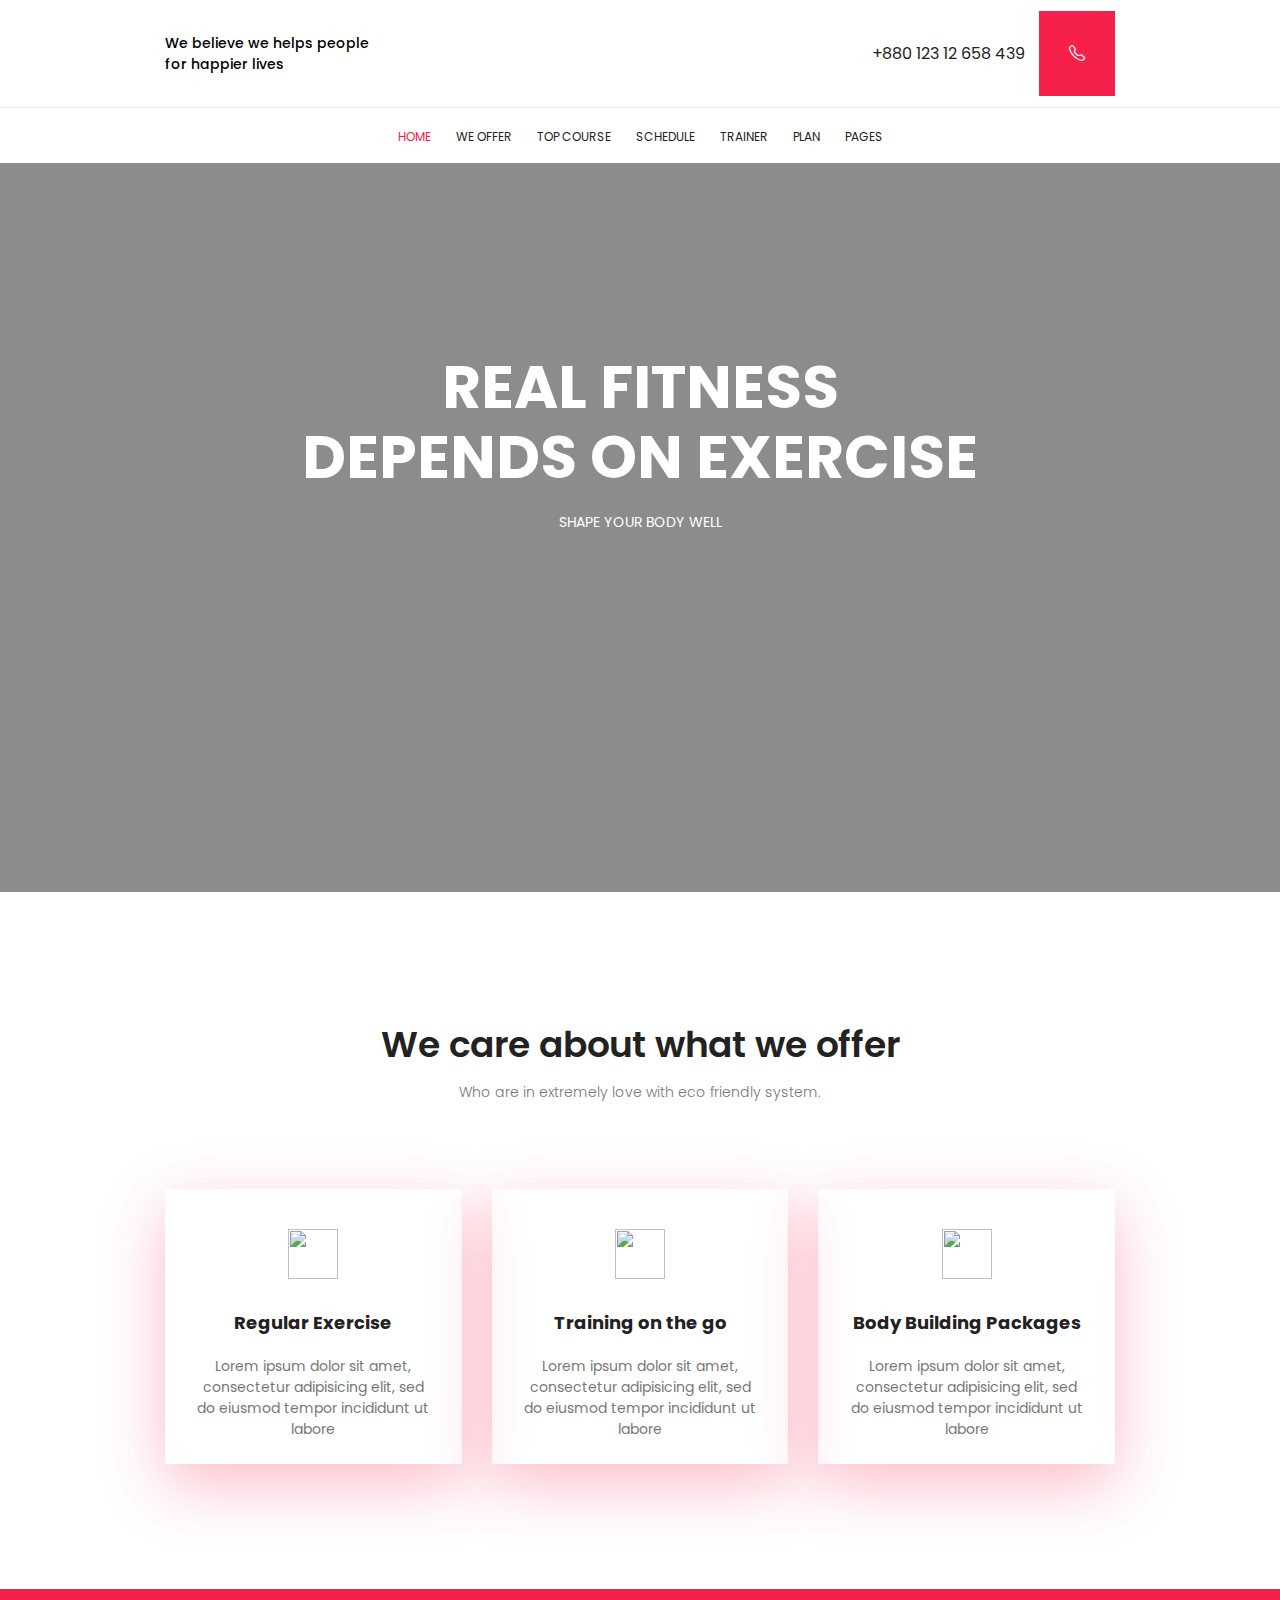
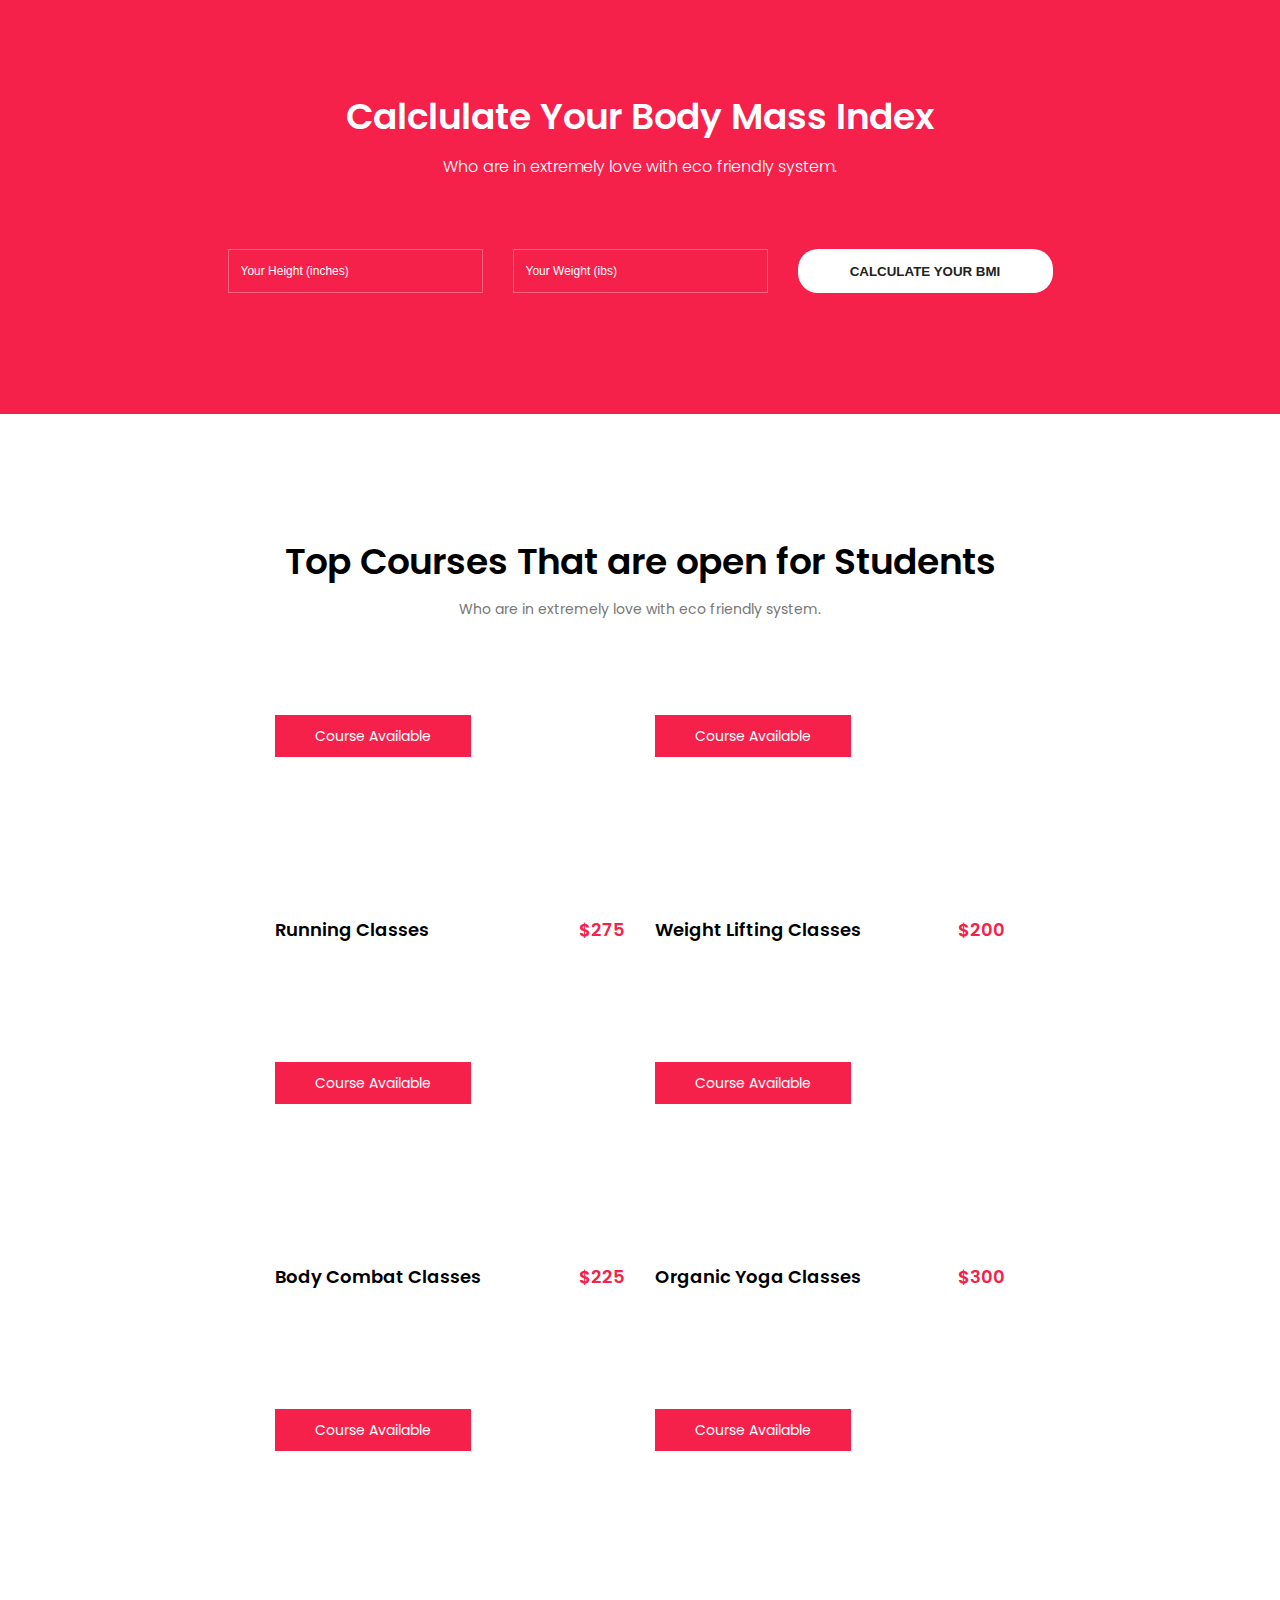
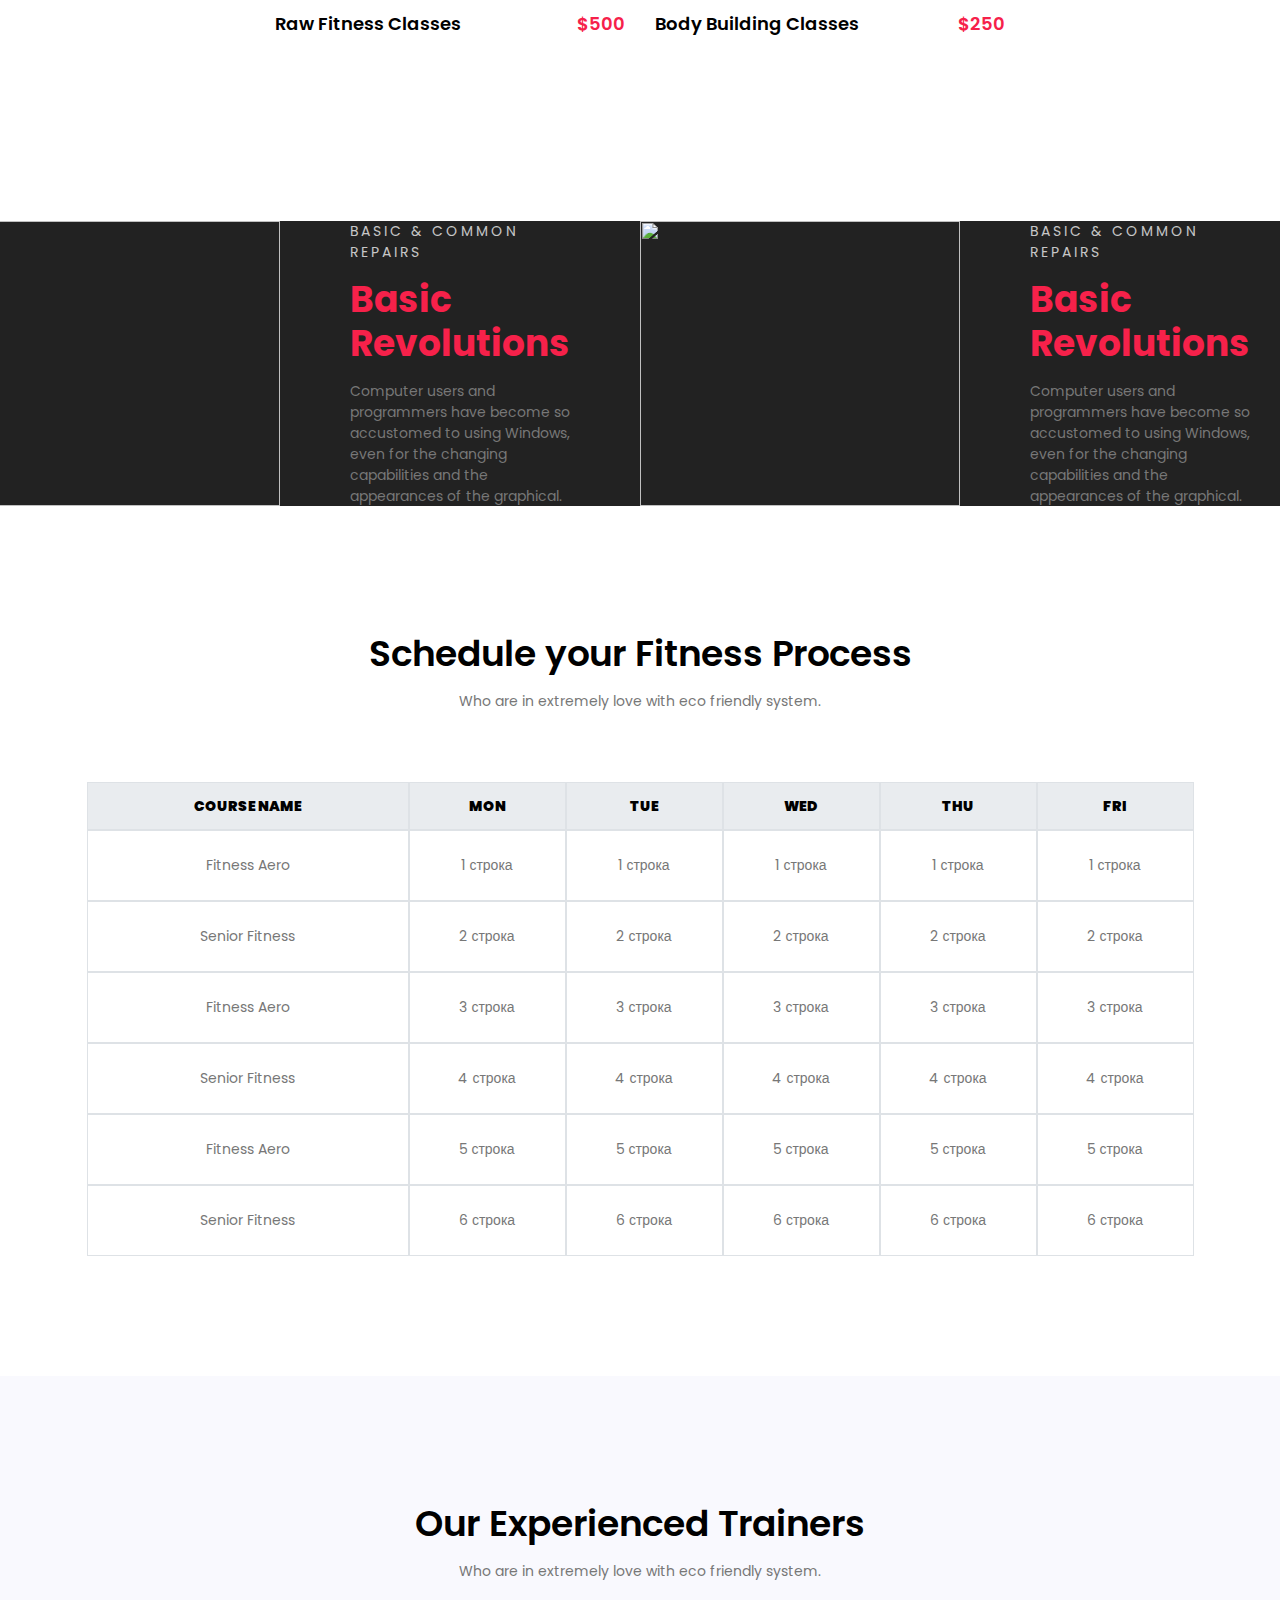
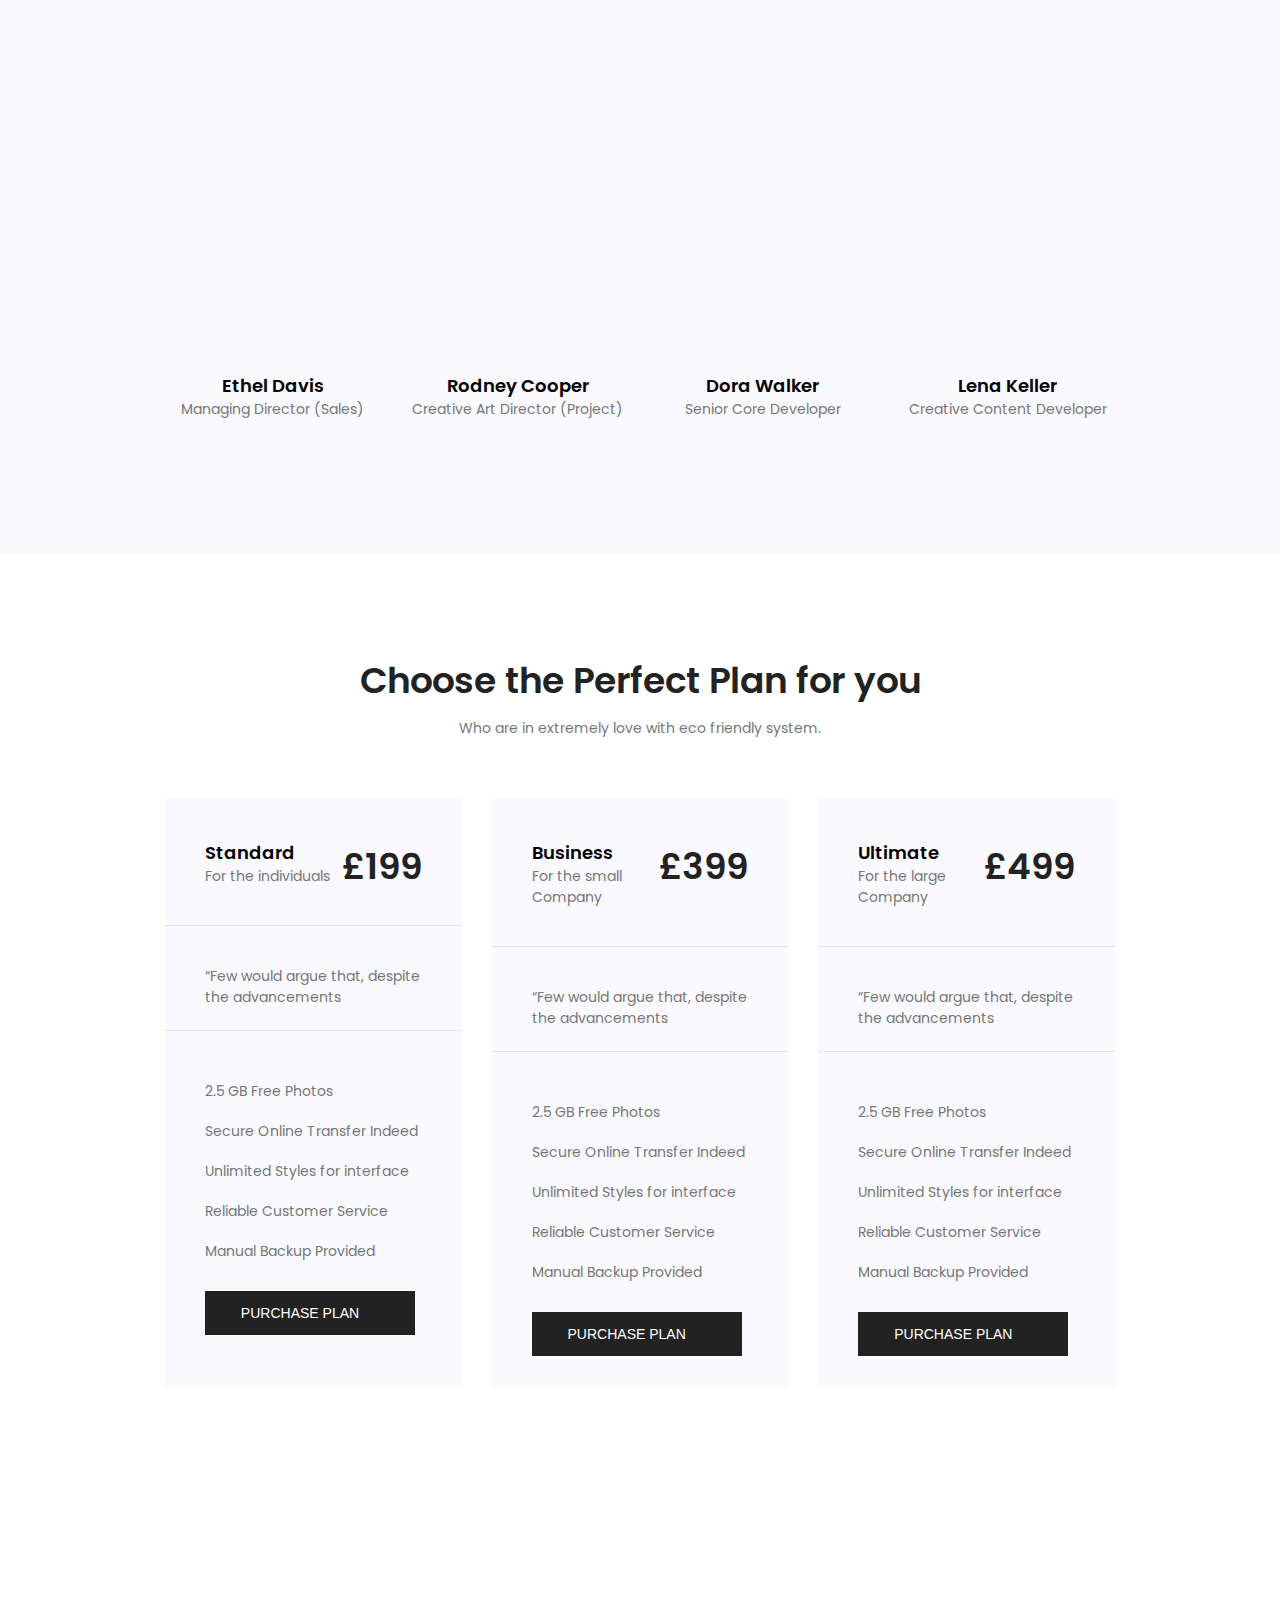
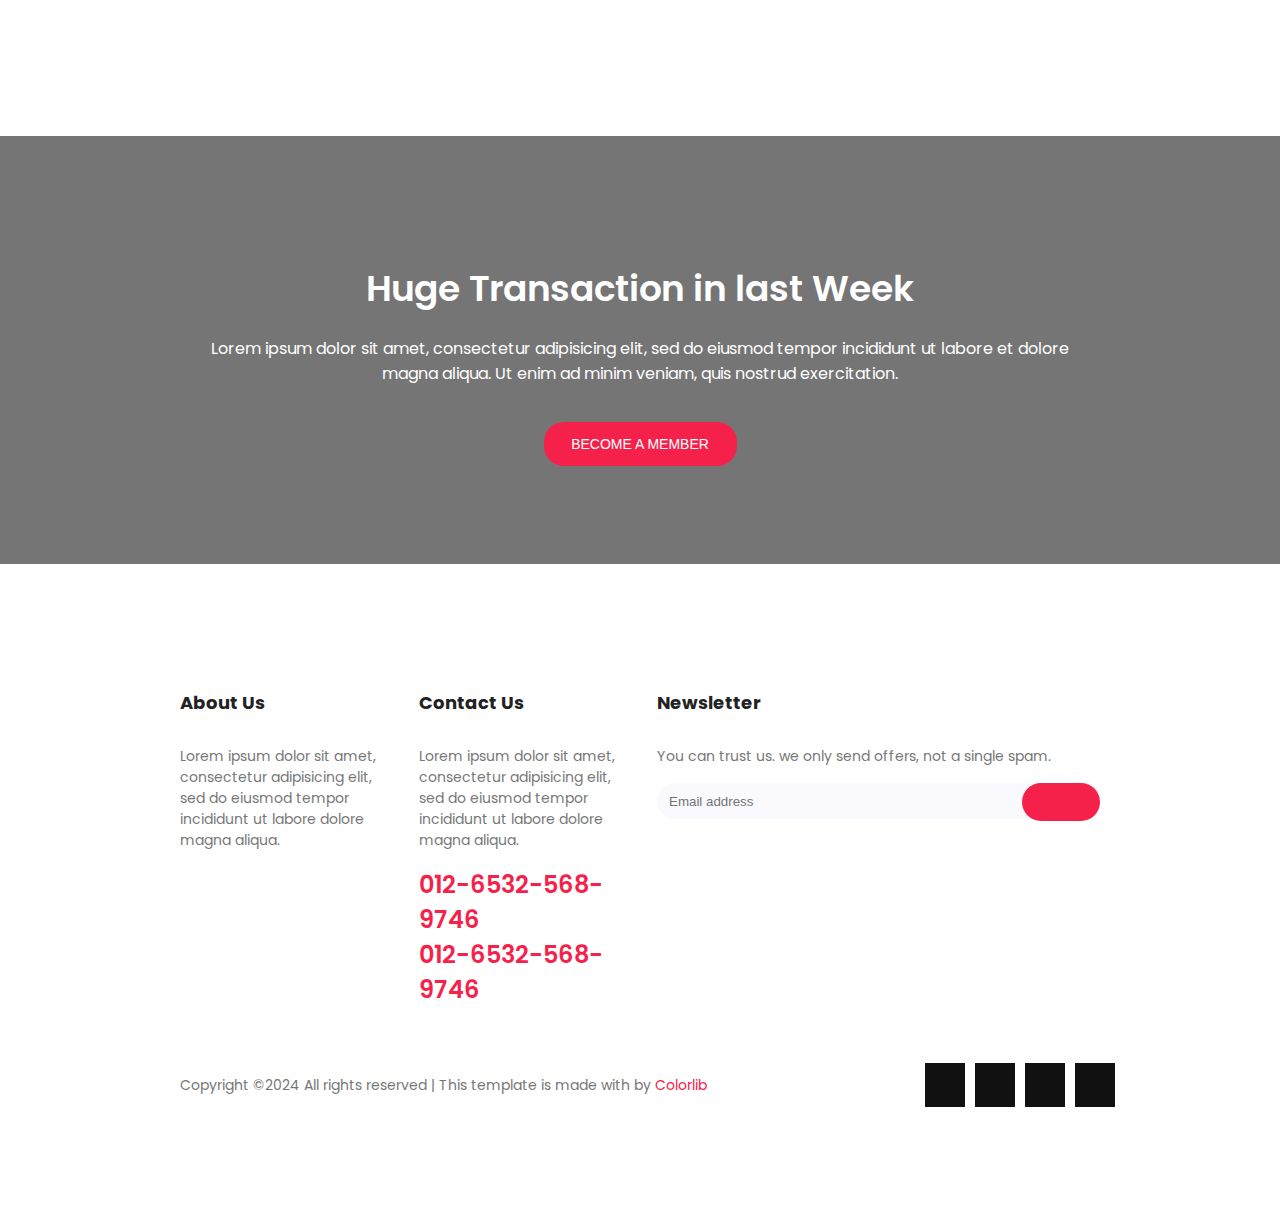
==== index.html @ 6c896a09 "Add files via upload" ====
<!DOCTYPE html>
<html lang="en">

<head>
    <meta charset="UTF-8">
    <meta name="viewport" content="width=device-width, initial-scale=1.0">
    <!-- * css main -->
    <link rel="stylesheet" href="style/style.css">
    <!-- ! bootstrap ico cdn -->
    <link rel="stylesheet" href="https://cdn.jsdelivr.net/npm/bootstrap-icons@1.3.0/font/bootstrap-icons.css">
    <!-- ! font awasome cdn -->
    <link rel="stylesheet" href="https://cdnjs.cloudflare.com/ajax/libs/font-awesome/6.5.1/css/all.min.css"
        integrity="sha512-DTOQO9RWCH3ppGqcWaEA1BIZOC6xxalwEsw9c2QQeAIftl+Vegovlnee1c9QX4TctnWMn13TZye+giMm8e2LwA=="
        crossorigin="anonymous" referrerpolicy="no-referrer" />
    <!-- ! google fonts -->
    <link rel="preconnect" href="https://fonts.googleapis.com">
    <link rel="preconnect" href="https://fonts.gstatic.com" crossorigin>
    <link
        href="https://fonts.googleapis.com/css2?family=Poppins:ital,wght@0,100;0,200;0,300;0,400;0,500;0,600;0,700;0,800;0,900;1,100;1,200;1,300;1,400;1,500;1,600;1,700;1,800;1,900&display=swap"
        rel="stylesheet">
    <title> Gym</title>
</head>

<body>
    <header>
        <div class="container header__section">
            <p>We believe we helps people <br>
                for happier lives</p>
            <img src="https://preview.colorlib.com/theme/gym/img/logo.png.webp" alt="">
            <div class="phone">
                <a href="+88012312658439">+880 123 12 658 439</a>
                <div class="phone_btn">
                    <i class="bi bi-telephone"></i>
                </div>
            </div>
        </div>
        <nav>
            <ul>
                <li><a href="#" style="color: #F6214A">HOME</a></li>
                <li><a href="#">WE OFFER</a></li>
                <li><a href="#">TOP COURSE</a></li>
                <li><a href="#">SCHEDULE</a></li>
                <li><a href="#">TRAINER</a></li>
                <li><a href="#">PLAN</a></li>
                <li><a href="#">PAGES</a> <i class="fa-solid fa-angle-down" style="transition: .3s;"></i> </li>
            </ul>
        </nav>
    </header>
    <main>
        <div class="main_top__section">
            <h1>REAL FITNESS <br>
                DEPENDS ON EXERCISE</h1>
            <p>SHAPE YOUR BODY WELL</p>
        </div>
        <div class="container care__section">
            <h2>We care about what we offer</h2>
            <p class="unTitle">Who are in extremely love with eco friendly system.</p>
            <div class="unit">
                <div class="card">
                    <img src="https://preview.colorlib.com/theme/gym/img/o1.png" alt="">
                    <h4>Regular Exercise</h4>
                    <p>Lorem ipsum dolor sit amet, consectetur adipisicing elit, sed do eiusmod tempor incididunt ut
                        labore</p>
                </div>
                <div class="card">
                    <img src="https://preview.colorlib.com/theme/gym/img/o2.png.webp" alt="">
                    <h4>Training on the go</h4>
                    <p>Lorem ipsum dolor sit amet, consectetur adipisicing elit, sed do eiusmod tempor incididunt ut
                        labore</p>
                </div>
                <div class="card">
                    <img src="https://preview.colorlib.com/theme/gym/img/o3.png" alt="">
                    <h4>Body Building Packages</h4>
                    <p>Lorem ipsum dolor sit amet, consectetur adipisicing elit, sed do eiusmod tempor incididunt ut
                        labore</p>
                </div>
            </div>
        </div>
        <div class="container calculator__section">
            <h2>Calclulate Your Body Mass Index</h2>
            <p>Who are in extremely love with eco friendly system.</p>
            <form>
                <input type="text" class="height_input" placeholder="Your Height (inches)">
                <input type="text" class="weight_input" placeholder="Your Weight (ibs)">
                <button type="submit">CALCULATE YOUR BMI</button>
            </form>
        </div>
        <div class="container courses__section">
            <h2>Top Courses That are open for Students</h2>
            <p class="unTitle">Who are in extremely love with eco friendly system.</p>
            <div class="courses_prices">
                <div class="card">
                    <div class="imgover">
                        <div class="img">
                            <img class="img___courses" src="https://preview.colorlib.com/theme/gym/img/c1.jpg" alt="">
                            <div class="availability_indicator"><span>Course Available</span></div>
                        </div>
                    </div>
                    <div class="price">
                        <p>Running Classes</p>
                        <span>$275</span>
                    </div>
                </div>
                <div class="card">
                    <div class="imgover">
                        <div class="img">
                            <img class="img___courses" src="https://preview.colorlib.com/theme/gym/img/c2.jpg" alt="">
                            <div class="availability_indicator"><span>Course Available</span></div>
                        </div>
                    </div>
                    <div class="price">
                        <p>Weight Lifting Classes</p>
                        <span>$200</span>
                    </div>
                </div>
                <div class="card">
                    <div class="imgover">
                        <div class="img">
                            <img class="img___courses" src="https://preview.colorlib.com/theme/gym/img/c3.jpg.webp"
                                alt="">
                            <div class="availability_indicator"><span>Course Available</span></div>
                        </div>
                    </div>
                    <div class="price">
                        <p>Body Combat Classes</p>
                        <span>$225</span>
                    </div>
                </div>
                <div class="card">
                    <div class="imgover">
                        <div class="img">
                            <img class="img___courses" src="https://preview.colorlib.com/theme/gym/img/c4.jpg" alt="">
                            <div class="availability_indicator"><span>Course Available</span></div>
                        </div>
                    </div>
                    <div class="price">
                        <p>Organic Yoga Classes</p>
                        <span>$300</span>
                    </div>
                </div>
                <div class="card">
                    <div class="imgover">
                        <div class="img">
                            <img class="img___courses" src="https://preview.colorlib.com/theme/gym/img/c5.jpg" alt="">
                            <div class="availability_indicator"><span>Course Available</span></div>
                        </div>
                    </div>
                    <div class="price">
                        <p>Raw Fitness Classes</p>
                        <span>$500</span>
                    </div>
                </div>
                <div class="card">
                    <div class="imgover">
                        <div class="img">
                            <img class="img___courses" src="https://preview.colorlib.com/theme/gym/img/c6.jpg" alt="">
                            <div class="availability_indicator"><span>Course Available</span></div>
                        </div>
                    </div>
                    <div class="price">
                        <p>Body Building Classes</p>
                        <span>$250</span>
                    </div>
                </div>
            </div>
        </div>
        <div class="revolutions__section">
            <div class="card">
                <img src="https://preview.colorlib.com/theme/gym/img/f1.jpg.webp" alt="">
                <div class="descr">
                    <p class="titleTop">BASIC & COMMON REPAIRS</p>
                    <h3>Basic Revolutions</h3>
                    <p class="titleBot">Computer users and programmers have become so accustomed to using Windows, even for the changing capabilities and the appearances of the graphical.</p>
                </div>
            </div>
            <div class="card">
                <img src="https://preview.colorlib.com/theme/gym/img/f2.jpg.webp" alt="">
                <div class="descr">
                    <p class="titleTop">BASIC & COMMON REPAIRS</p>
                    <h3>Basic Revolutions</h3>
                    <p class="titleBot">Computer users and programmers have become so accustomed to using Windows, even for the changing capabilities and the appearances of the graphical.</p>
                </div>
            </div>
        </div>
        <div class="schedule__section">
            <h2>Schedule your Fitness Process</h2>
            <p>Who are in extremely love with eco friendly system.</p>
            <table  cellspacing="0" >
                <thead>
                    <tr>
                        <th style="width: 322px;"><b>COURSE NAME</b></th>
                        <th><b>MON</b></th>
                        <th><b>TUE</b></th>
                        <th><b>WED</b></th>
                        <th><b>THU</b></th>
                        <th><b>FRI</b></th>
                    </tr>
                </thead>
                <tbody>
                    <tr>
                        <td class="name">Fitness Aero</td>
                        <td>1 строка</td>
                        <td>1 строка</td>
                        <td>1 строка</td>
                        <td>1 строка</td>
                        <td>1 строка</td>
                    </tr>
                    <tr>
                        <td class="name">Senior Fitness</td>
                        <td>2 строка</td>
                        <td>2 строка</td>
                        <td>2 строка</td>
                        <td>2 строка</td>
                        <td>2 строка</td>
                    </tr>
                    <tr>
                        <td class="name">Fitness Aero</td>
                        <td>3 строка</td>
                        <td>3 строка</td>
                        <td>3 строка</td>
                        <td>3 строка</td>
                        <td>3 строка</td>
                    </tr>
                    <tr>
                        <td class="name">Senior Fitness</td>
                        <td>4 строка</td>
                        <td>4 строка</td>
                        <td>4 строка</td>
                        <td>4 строка</td>
                        <td>4 строка</td>
                    </tr>
                    <tr>
                        <td class="name">Fitness Aero</td>
                        <td>5 строка</td>
                        <td>5 строка</td>
                        <td>5 строка</td>
                        <td>5 строка</td>
                        <td>5 строка</td>
                    </tr>
                    <tr>
                        <td class="name">Senior Fitness</td>
                        <td>6 строка</td>
                        <td>6 строка</td>
                        <td>6 строка</td>
                        <td>6 строка</td>
                        <td>6 строка</td>
                    </tr>
                </tbody>
            </table>
        </div>
        <div class="container trainers__section">
            <h2>Our Experienced Trainers</h2>
            <p>Who are in extremely love with eco friendly system.</p>
            <div class="unit">
                <div class="card">
                    <div class="img img1">
                        <div class="grad">
                            <a href="#">
                                <i class="fa-brands fa-facebook-f"></i>
                            </a>
                            <a href="#">
                                <i class="fa-brands fa-twitter"></i>
                            </a>
                            <a href="#">
                                <i class="fa-brands fa-linkedin-in"></i>
                            </a>
                        </div>
                    </div>
                    <h4>Ethel Davis</h4>
                    <p>Managing Director (Sales)</p>
                </div>
                <div class="card">
                    <div class="img img2">
                        <div class="grad">
                            <a href="#">
                                <i class="fa-brands fa-facebook-f"></i>
                            </a>
                            <a href="#">
                                <i class="fa-brands fa-twitter"></i>
                            </a>
                            <a href="#">
                                <i class="fa-brands fa-linkedin-in"></i>
                            </a>
                        </div>
                    </div>
                    <h4>Rodney Cooper</h4>
                    <p>Creative Art Director (Project)</p>
                </div>
                <div class="card">
                    <div class="img img3">
                        <div class="grad">
                            <a href="#">
                                <i class="fa-brands fa-facebook-f"></i>
                            </a>
                            <a href="#">
                                <i class="fa-brands fa-twitter"></i>
                            </a>
                            <a href="#">
                                <i class="fa-brands fa-linkedin-in"></i>
                            </a>
                        </div>
                    </div>
                    <h4>Dora Walker</h4>
                    <p>Senior Core Developer</p>
                </div>
                <div class="card">
                    <div class="img img4">
                        <div class="grad">
                            <a href="#">
                                <i class="fa-brands fa-facebook-f"></i>
                            </a>
                            <a href="#">
                                <i class="fa-brands fa-twitter"></i>
                            </a>
                            <a href="#">
                                <i class="fa-brands fa-linkedin-in"></i>
                            </a>
                        </div>
                    </div>
                    <h4>Lena Keller</h4>
                    <p>Creative Content Developer</p>
                </div>
            </div>
        </div>
        <div class="container plan__container">
            <h2>Choose the Perfect Plan for you</h2>
            <p class="unTitle">Who are in extremely love with eco friendly system.</p>
            <div class="unit">
                <div class="card">
                    <div class="head">
                        <div class="title">
                            <h3>Standard</h3>
                            <p>For the individuals</p>
                        </div>
                        <h4 class="price">£199</h4>
                    </div>
                    <div class="note bgr">
                        <p>“Few would argue that, despite the advancements</p>
                    </div>
                    <div class="main bgr">
                        <p>2.5 GB Free Photos <br>
                            Secure Online Transfer Indeed <br>
                            Unlimited Styles for interface <br>
                            Reliable Customer Service <br>
                            Manual Backup Provided</p>
                        <button class="btn__plan"><span class="in_btn__plan">PURCHASE PLAN</span><i class="fa-solid fa-arrow-right"></i></button>
                    </div>
                </div>
                <div class="card">
                    <div class="head">
                        <div class="title">
                            <h3>Business</h3>
                            <p>For the small Company</p>
                        </div>
                        <h4 class="price">£399</h4>
                    </div>
                    <div class="note bgr">
                        <p>“Few would argue that, despite the advancements</p>
                    </div>
                    <div class="main bgr">
                        <p>2.5 GB Free Photos <br>
                            Secure Online Transfer Indeed <br>
                            Unlimited Styles for interface <br>
                            Reliable Customer Service <br>
                            Manual Backup Provided</p>
                        <button class="btn__plan"><span class="in_btn__plan">PURCHASE PLAN</span><i class="fa-solid fa-arrow-right"></i></button>
                    </div>
                </div>
                <div class="card">
                    <div class="head">
                        <div class="title">
                            <h3>Ultimate</h3>
                            <p>For the large Company</p>
                        </div>
                        <h4 class="price">£499</h4>
                    </div>
                    <div class="note bgr">
                        <p>“Few would argue that, despite the advancements</p>
                    </div>
                    <div class="main bgr">
                        <p>2.5 GB Free Photos <br>
                            Secure Online Transfer Indeed <br>
                            Unlimited Styles for interface <br>
                            Reliable Customer Service <br>
                            Manual Backup Provided</p>
                        <button class="btn__plan"><span class="in_btn__plan">PURCHASE PLAN</span><i class="fa-solid fa-arrow-right"></i></button>
                    </div>
                </div>
            </div>
        </div>
        <div class="container partners__section">
            <img src="https://preview.colorlib.com/theme/gym/img/l1.png.webp" alt="">
            <img src="https://preview.colorlib.com/theme/gym/img/l2.png.webp" alt="">
            <img src="https://preview.colorlib.com/theme/gym/img/l3.png.webp" alt="">
            <img src="https://preview.colorlib.com/theme/gym/img/l4.png.webp" alt="">
            <img src="https://preview.colorlib.com/theme/gym/img/l5.png.webp" alt="">
        </div>
        <div class="transaction__section">
            <h2>Huge Transaction in last Week</h2>
            <p>Lorem ipsum dolor sit amet, consectetur adipisicing elit, sed do eiusmod tempor incididunt ut labore et dolore <br>
                magna aliqua. Ut enim ad minim veniam, quis nostrud exercitation.</p>
            <button>BECOME A MEMBER</button>
        </div>
        <footer>
            <div class="container">
                <div class="unit">
                    <div class="box about">
                        <h3>About Us</h3>
                        <p>Lorem ipsum dolor sit amet, consectetur adipisicing elit, sed do eiusmod tempor incididunt ut labore dolore magna aliqua.</p>
                    </div>
                    <div class="box contact">
                        <h3>Contact Us</h3>
                        <p>Lorem ipsum dolor sit amet, consectetur adipisicing elit, sed do eiusmod tempor incididunt ut labore dolore magna aliqua.</p>
                        <p class="tel">012-6532-568-9746 <br> 012-6532-568-9746</p>
                    </div>
                    <div class="box news">
                        <h3>Newsletter</h3>
                        <p>You can trust us. we only send offers, not a single spam.</p>
                        <div class="input">
                            <input type="email" placeholder="Email address">
                            <button><i class="fa-solid fa-arrow-right"></i></button>
                        </div>
                    </div>
                </div>
                <div class="footer_bottom">
                    <p>Copyright ©2024 All rights reserved | This template is made with by <a href="#">Colorlib</a></p>
                    <div class="socials">
                        <div class="box">
                            <i class="fa-brands fa-facebook-f"></i>
                        </div>
                        <div class="box">
                            <i class="fa-brands fa-twitter"></i>
                        </div>
                        <div class="box">
                            <i class="fa-brands fa-dribbble"></i>
                        </div>
                        <div class="box">
                            <i class="fa-brands fa-behance"></i>
                        </div>
                    </div>
                </div>
            </div>
        </footer>
    </main>
</body>

</html>
---- style/style.css ----
/* ! BOOTSTRAP CDN */
@import url("https://cdn.jsdelivr.net/npm/bootstrap-icons@1.3.0/font/bootstrap-icons.css");

* {
    margin: 0;
    padding: 0;
    box-sizing: border-box;
    text-decoration: none;
    list-style: none;
}

:root {
    --red: #F6214A;
    --black: #222222;
    --lightest-grey: #F9F9FE;
    --txt-gray: #777;
    --white: #fff;
}

::selection {
    background: var(--red); 
}

.container {
    padding: 0 165px;
}

body {
    font-family: "Poppins", sans-serif;
}

header {
    position: sticky;
    top: 0;
    width: 100%;
    background-color: white;
    z-index: 999;
}
.header__section {
    display: flex;
    justify-content: space-between;
    align-items: center;
    height: 12vh;
    border-bottom: 1px solid rgba(128, 128, 128, 0.188);
}

header p {
    font-size: 14px;
    color: black;
    font-weight: 500;
}

.phone {
    height: 80px;
    display: flex;
    align-items: center;
    gap: 15px;
}

.phone a {
    color:  var(--black);
}

.phone_btn {
    padding: 30px;
    background-color: var(--red);
}

.phone_btn i {
    color: white;
}

nav {
    width: 100%;
}

nav ul {
    height: 55px;
    display: flex;
    justify-content: center;
    gap: 25px;
    align-items: center;
}

nav ul li a {
    color: var(--black);
    transition: 0.3s;
    font-size: 12px;
}

nav ul li a:hover {
    color: var(--red);
}

nav ul li:last-of-type:hover .fa-angle-down {
    color: var(--red);
}

.main_top__section {
    background: linear-gradient(rgba(0, 0, 0, 0.45), rgba(0, 0, 0, 0.45)) ,url('https://preview.colorlib.com/theme/gym/img/header-bg.jpg.webp');
    background-repeat: no-repeat;
    background-position: center;
    background-size: cover;
    display: flex;
    justify-content: center;
    align-items: center;
    flex-direction: column;
    width: 100%;
    height: 100vh;
    margin-top: -19vh;
    z-index: 0;
}

.main_top__section h1 {
    text-align: center;
    color: white;
    font-size: 60px;
    line-height: 70px;
}

.main_top__section p {
    color: var(--white);
    margin-top: 20px;
    font-size: 14px;
}

.care__section {
    background-color: #fff;
    padding-top: 125px;
    padding-bottom: 125px;
}

.care__section h2 {
    text-align: center;
    color: var(--black);
    font-size: 36px;
    margin-bottom: 10px;
    font-weight: 600;
}

.care__section .unTitle {
    color: var(--txt-gray);
    margin-bottom: 16px;
    text-align: center;
    font-size: 14px;
    font-weight: 300;
}

.care__section .unit {
    display: flex;
    justify-content: space-between;
    justify-content: center;
    gap: 30px;
}

.care__section .unit .card {
    margin-top: 70px;
    width: 350px;
    height: 275px;
    padding: 40px 30px 30px;
    display: flex;
    flex-direction: column;
    align-items: center;
    gap: 20px;
    box-shadow: 0px 20px 60px 0px rgba(246, 33, 75, 0.3);
}

.care__section .unit .card h4 {
    text-align: center;
    margin-top: 10px;
    font-size: 18px;
    color: var(--black);
}

.care__section .unit .card p {
    text-align: center;
    color: var(--txt-gray);
    font-size: 14px;
}

.care__section .unit .card img {
    width: 50px;
    height: 50px;
}

.calculator__section {
    width: 100%;
    height: 425px;
    background-color: var(--red);
    padding-top: 100px;
}

.calculator__section h2 {
    font-size: 36px;
    margin-bottom: 10px;
    color: white;
    font-weight: 600;
    text-align: center;
}

.calculator__section p {
    margin-bottom: 16px;
    font-size: 16px;
    text-align: center;
    font-weight: 300;
    color: var(--white);
}

.calculator__section form input {
    width: 255px;
    color: #fff;
    font-size: 12px;
    padding: 12px;
    border-radius: 0;
    background: transparent;
    border: 1px solid #f96481;
    outline: none;
}
.calculator__section form input::placeholder {
    color: white;
}
.calculator__section form button {
    width: 255px;
    height: 44px;
    border-radius: 20px;
    padding-left: 30px;
    padding-right: 30px;
    background-color: #fff;
    color: #222;
    transition: all 0.3s ease 0s;
    border: none;
    font-weight: 600;
}

.calculator__section form button:hover {
    background-color: var(--red);
    border: solid 1px white;
    cursor: pointer;
}

.calculator__section form {
    margin-top: 70px;
    display: flex;
    gap: 30px;
    justify-content: center;
}


.courses__section {
    padding-top: 120px;

}
.courses__section h2 {
    text-align: center;
    font-size: 36px;
    margin-bottom: 10px;
    font-weight: 600;
}
.courses__section .unTitle {
    margin-bottom: 16px;
    color: var(--txt-gray);
    font-size: 14px;
    text-align: center;
}

.courses__section .courses_prices {
    margin-top: 70px;
    display: flex;
    flex-wrap: wrap;
    gap: 30px;
    justify-content: center;
}

.courses__section .courses_prices .card {
    width: 350px;
    height: 317px;
    padding-bottom: 50px;
    overflow: hidden;
}
.courses__section .courses_prices .card:hover .img___courses {
    transform: scale(1.1);
}
.img___courses {
    transition: .3s;
}
.courses__section .courses_prices .card .img {
    width: 350px;
    height: 206px;
    z-index: 1;
}
.imgover {
    overflow: hidden;
}

.courses__section .courses_prices .card .price {
    background-color: white;
    display: flex;
    justify-content: space-between;
    padding: 20px 0;
}
.courses__section .courses_prices .card .price span {
    color: var(--red);
    font-weight: 600;
    font-size: 18px;
}
.courses__section .courses_prices .card .price p {
    font-weight: 600;
    font-size: 18px;
}

.courses__section .courses_prices .card .img {
    position: relative;
    z-index: 1;
}
.availability_indicator {
    position: absolute;
    width: 196px;
    height: 42px;
    background-color: var(--red);
    display: flex;
    justify-content: center;
    align-items: center;
    z-index: 5;
}
.availability_indicator span {
    color: white;
    font-size: 14px;
}
.courses__section {
    z-index: 1;
    padding-bottom: 120px;
}
.revolutions__section {
    height: 285px;
    width: 100%;
    background-color: #222222;
    display: flex;
    justify-content: center;
}

.revolutions__section .card {
    width: 720px;
    display: flex;
}

.revolutions__section .card img {
    width: 320px;
    height: 285px;
    object-fit: cover;
}

.revolutions__section .descr {
    padding: 0 70px;
}

.revolutions__section .descr .titleTop {
    font-size: 14px;
    color: rgba(255, 255, 255, 0.749);
    font-style: 100px;
    letter-spacing: 3px;
}

.revolutions__section .descr h3 {
    font-size: 36px;
    padding: 15px 0;
    color: var(--red);
    line-height: 44px;
}

.revolutions__section .descr .titleBot {
    color :var(--txt-gray);
    font-size: 14px;
    width: 220px;
}

.schedule__section {
    padding-top: 120px;
    padding-bottom: 120px;
}
.schedule__section h2 {
    text-align: center;
    margin-bottom: 10px;
    font-size: 36px;
    font-weight: 600;
}
.schedule__section p {
    margin-bottom: 16px;
    font-size: 14px;
    color: var(--txt-gray);
    text-align: center;
}

.schedule__section td {
    width: 157px;
    height: 71px;
    text-align: center;
    border: 1px solid #dee2e6;
    color: var(--txt-gray);
    font-size: 14px;
    transition: .2s;
}
.schedule__section tr {transition: .3s;}
.schedule__section tr:hover {
    background-color: var(--red);
}
.schedule__section tr:hover td{
    color: white
}

.schedule__section th {
    width: 157px;
    height: 48px;
    border: 0.5px solid #dee2e6;
    font-size: 14px;
    background-color: #E9ECEF;
}

table {
    margin: 0 auto;
    margin-top: 70px;
}

.trainers__section {
    background-color: #F9F9FE;
    padding-top: 120px;
    padding-bottom: 120px;
}

.trainers__section h2 {
    font-size: 36px;
    font-weight: 600;
    text-align: center;
    margin-bottom: 10px;
}

.trainers__section p {
    margin-bottom: 16px;
    text-align: center;
    color: var(--txt-gray);
    font-size: 14px;
}

.trainers__section .unit {
    display: flex;
    justify-content: center;
    gap: 30px;
    margin-top: 70px;
}

.trainers__section .unit .card {
    width: 255px;
    height: 381px;
}

.trainers__section .unit .card h4 {
    text-align: center;
    margin-top: 30px;
    font-size: 18px;
    font-weight: 600;
}

.trainers__section .unit .card .img1 {background: url('https://preview.colorlib.com/theme/gym/img/t1.jpg');}
.trainers__section .unit .card .img2 {background: url('https://preview.colorlib.com/theme/gym/img/t2.jpg');}
.trainers__section .unit .card .img3 {background: url('https://preview.colorlib.com/theme/gym/img/t3.jpg');}
.trainers__section .unit .card .img4 {background: url('https://preview.colorlib.com/theme/gym/img/t4.jpg');}
.trainers__section .unit .card .img {
    background-repeat: no-repeat;
    background-size: cover;
    background-position: center;
    height: 290px;
    color: white;
}


.grad {
    display: flex;
    justify-content: center;
    align-items: center;
    height: 100%;
    gap: 20px;
    width: 100%;
    background: linear-gradient(rgba(246, 33, 75, 0.6), rgba(246, 33, 76, 0.6));
    opacity: 0;
    transition: 0.3s;
}
.grad a {
    color: var(--white);
}

.grad:hover {
    opacity: 1;
    cursor: pointer;
}

.plan__container {
    padding-top: 100px;
}

.plan__container h2 {
    text-align: center;
    font-size: 36px;
    color: var(--black);
    font-weight: 600;
    margin-bottom: 10px;
}

.plan__container .unTitle {
    font-size: 14px;
    color: var(--txt-gray);
    text-align: center;
    margin-bottom: 16px;
}

.plan__container .unit {
    margin-top: 60px;
    display: flex;
    justify-content: center;
    gap: 30px;
}

.plan__container .unit .card {
    width: 350px;
    height: 587px;
    background-color: #F9F9FE;
}

.plan__container .unit .card .head {
    padding: 40px 40px 22px;
    display: flex;
    justify-content: space-between;
    border-bottom: 1px solid rgba(128, 128, 128, 0.173);
}
.plan__container .unit .card .head .title h3 {
    font-size: 18px;
    font-weight: 600;
}
.plan__container .unit .card .head .title p {
    color: var(--txt-gray);
    margin-bottom: 16px;
    width: 100%;
    font-size: 14px;
}

.plan__container .price {
    font-size: 36px;
    font-weight: 600;
    color: var(--black);
}

.plan__container .unit .card .note {
    padding: 40px 40px 22px;
    color: var(--txt-gray);
    font-size: 14px;
    border-bottom: 1px solid rgba(128, 128, 128, 0.173);
}

.plan__container .unit .card .main {
    padding: 40px 40px 22px;
    font-size: 14px;
    color: var(--txt-gray);
    line-height: 40px;
    transition: .3s;
}

.plan__container .unit .card .main button {
    margin-top: 20px;
    height: 44px;
    background-color: var(--black);
    border: none;
    color: white;
    font-size: 14px;
    width: 210px;
    transition: 0.3s;
    cursor: pointer;
}

.plan__container .unit .card .main button i {
    margin-left: 20px;
    transition: 0.3s;
}
.bgr {
    transition: 0.3s;
}
.plan__container .unit .card:hover .bgr {
    background-color: var(--red);
    color: white
}

.plan__container .unit .card:hover .btn__plan {
    background-color: var(--white);
    color: var(--black);
}
.in_btn__plan {
    transition: .3s;
}
.btn__plan:hover .in_btn__plan{
    display: inline-block;
    margin-right: 10px;
    margin-left: 10px;
}

.partners__section {
    display: flex;
    justify-content: center;
    gap: 30px;
    height: 350px;
    padding-top: 120px;
    padding-bottom: 120px;
}

.partners__section img{
    width: 228px;
    object-fit: cover;
    filter: grayscale(1);
    transition: .3s;
    cursor: pointer;
}

.partners__section img:hover {
    filter: grayscale(0);
}

.transaction__section {
    padding-top: 125px;
    background: linear-gradient(rgba(0, 0, 0, 0.543),rgba(0, 0, 0, 0.543)), url('https://preview.colorlib.com/theme/gym/img/callto-bg.jpg.webp');
    background-repeat: no-repeat;
    background-size: cover;
    background-position: center;
    width: 100%;
    height: 428px;
}

.transaction__section h2 {
    text-align: center;
    color: white;
    font-size: 36px;
    font-weight: 600;
}

.transaction__section p {
    text-align: center;
    color: white;
    padding: 20px 0;
    margin-bottom: 16px;
}

.transaction__section button {
    display: block;
    margin: 0 auto;
    background-color: var(--red);
    width: 193px;
    height: 44px;
    color: white;
    border: none;
    font-size: 14px;
    font-weight: 500;
    border-radius: 20px;
    transition: .3s;
    cursor: pointer;
}

.transaction__section button:hover {
    background-color: rgba(255, 0, 0, 0);
    border: 1px white solid;
}

footer {
    padding-top: 125px;
    padding-bottom: 125px;
}
footer .unit {
    display: flex;
    justify-content: center;
}
footer .box {
    padding: 0 15px;
}
footer .box h3 {
    font-size: 18px;
    color: var(--black);
    padding-bottom: 30px;
}

footer .box p {
    font-size: 14px;
    color: var(--txt-gray);
    margin-bottom: 16px;
}

footer .box .tel {
    font-size: 24px;
    color: var(--red);
    margin-bottom: 16px;
    font-weight: 600;
}

footer .box .input input {
    width: 443px;
    height: 36px;
    padding: 6px 12px;
    padding-right: 85px;
    background-color: #F9F9FE;
    border-radius: 20px;
    border: none;
    outline: none;
}
footer .box .input {
    position: relative;
    width: 443px;
}
footer .box .input button {
    width: 78px;
    height: 38px;
    background-color: var(--red);
    border: none;
    border-radius: 20px;
    color: white;
    position: absolute;
    right: 0;
    cursor: pointer;
}

.footer_bottom {
    display: flex;
    justify-content: space-between;
    height: 44px;
    width: 100%;
    margin-top: 40px;
    align-items: center
}

.footer_bottom p {
    color: var(--txt-gray);
    font-size: 14px;
    padding: 0 15px;
}

.footer_bottom p a {
    color: var(--red);
}

.footer_bottom .socials {
    display: flex;
    gap: 10px;
    justify-content: center;
}

.footer_bottom .socials .box {
    width: 40px;
    height: 44px;
    background-color: #111;
    display: flex;
    justify-content: center;
    align-items: center;
    color: white;
    transition: 0.3s;
}

.footer_bottom .socials .box:hover {
    background-color: var(--red);
    cursor: pointer;
}
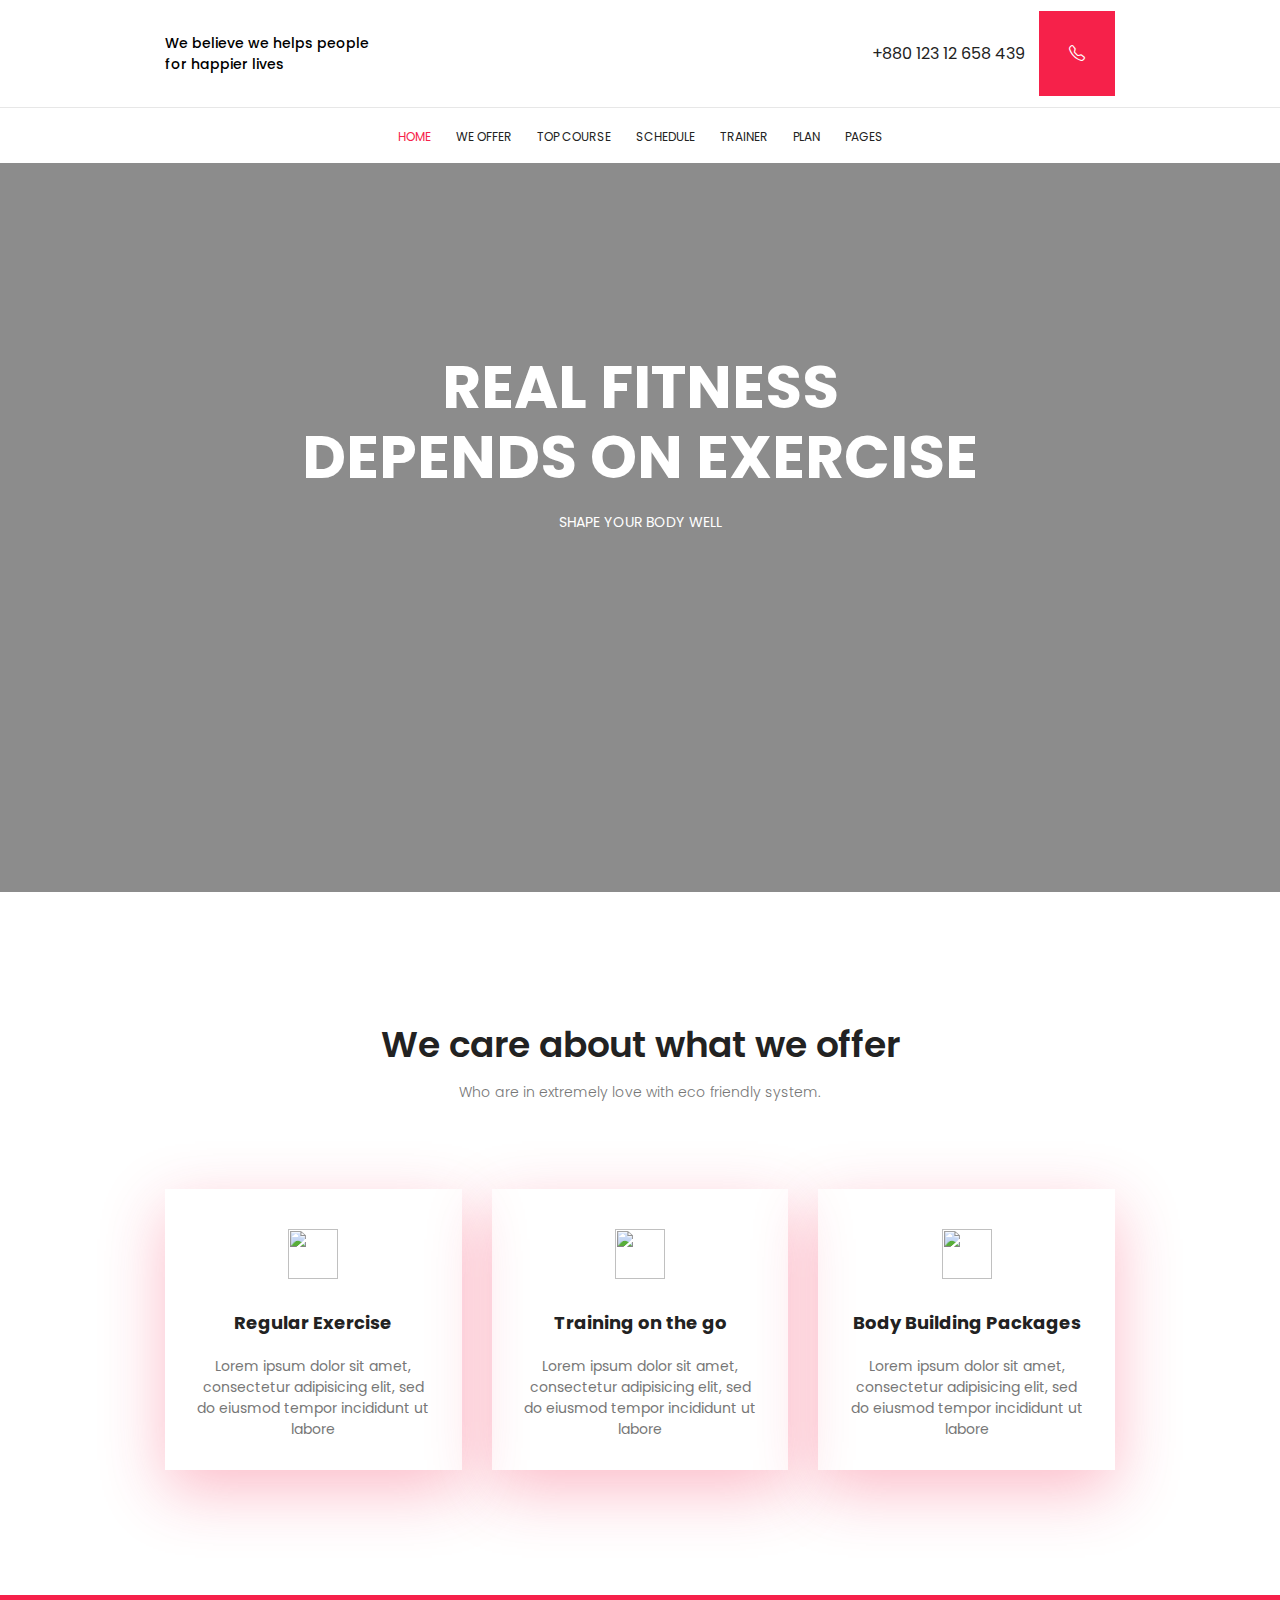
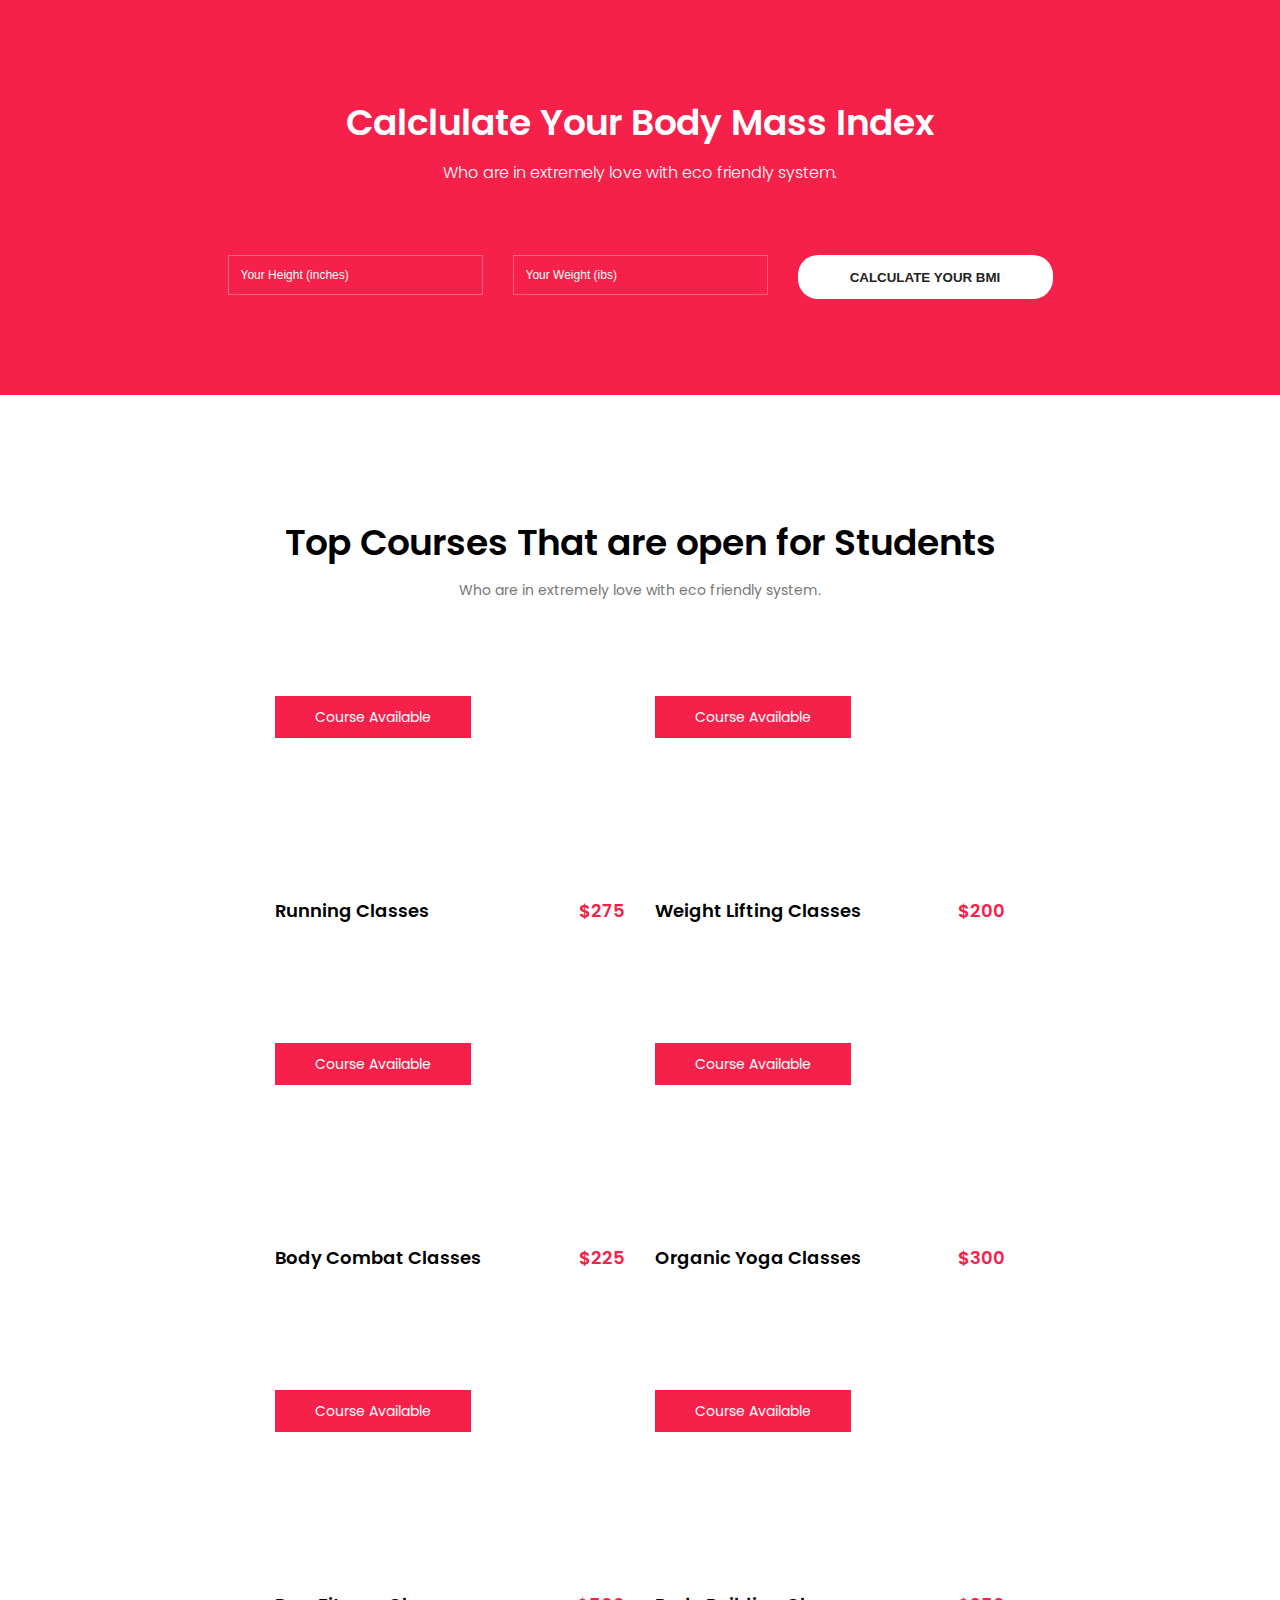
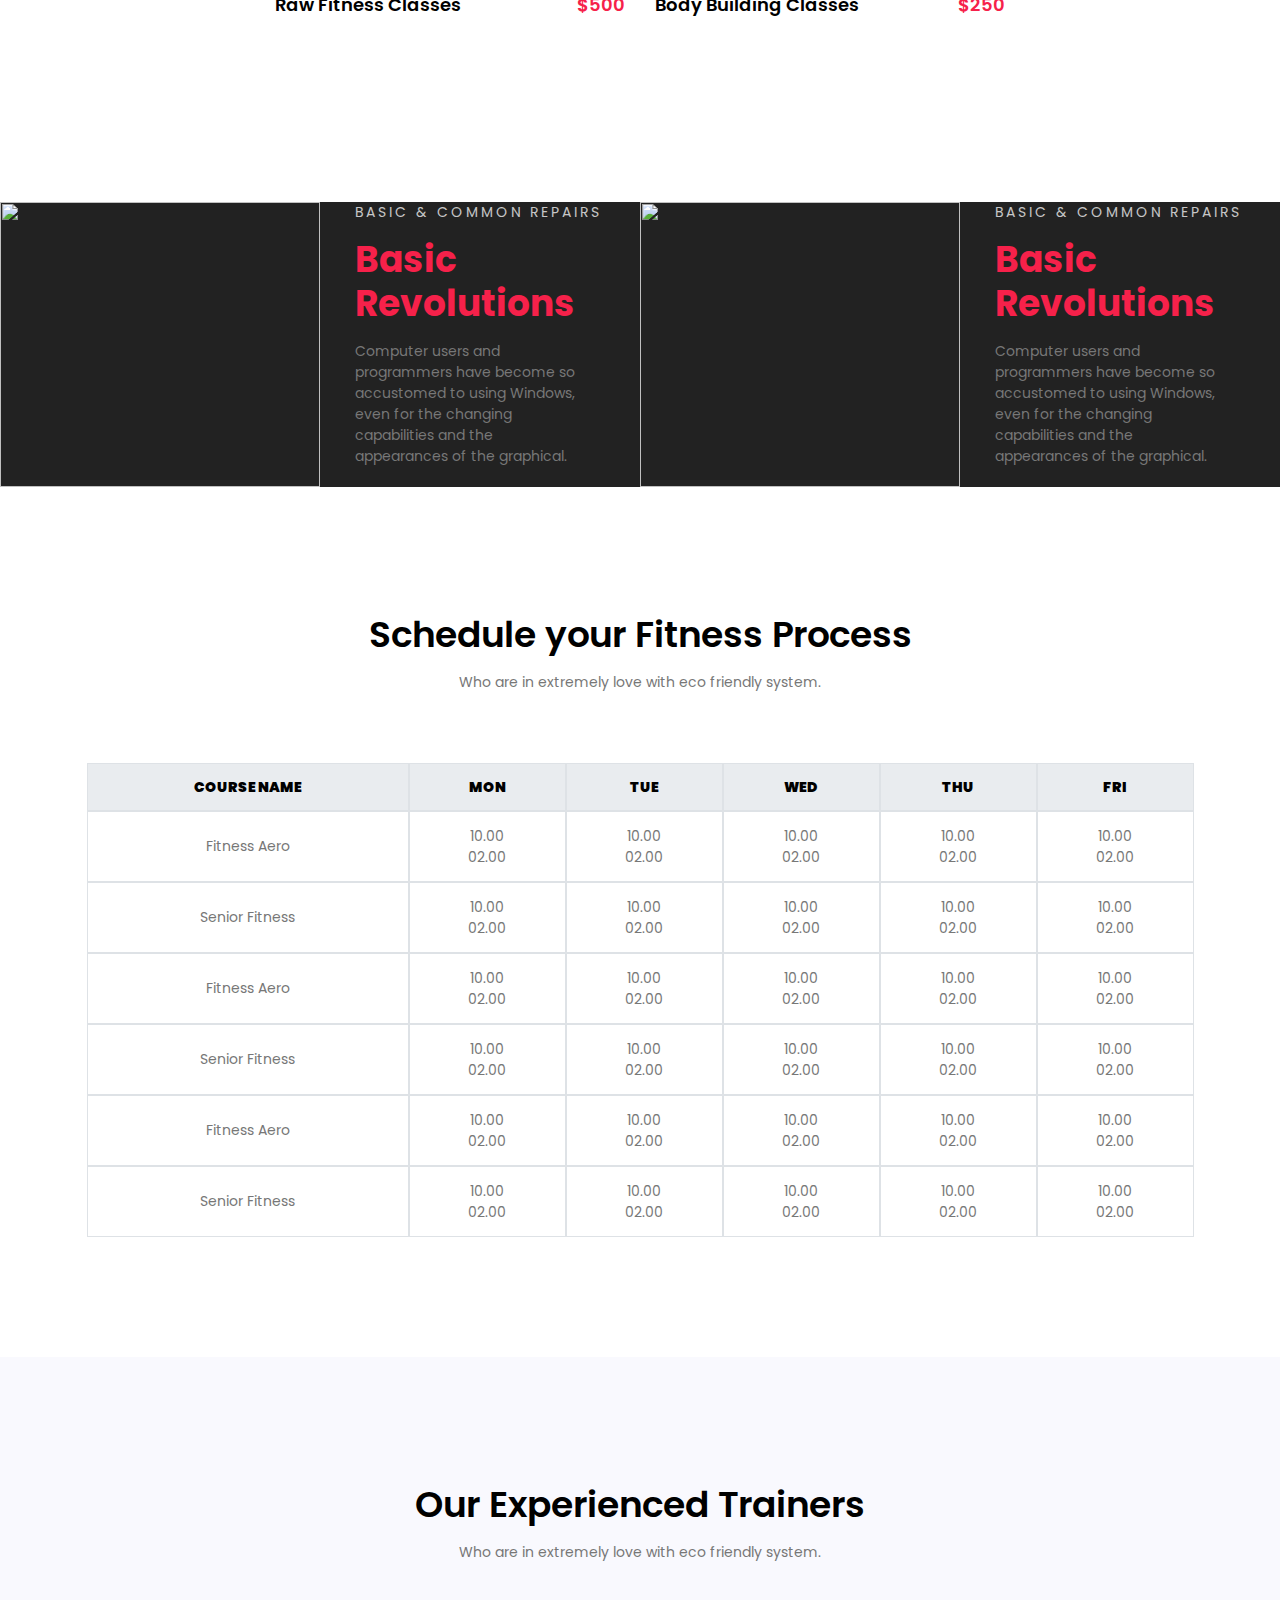
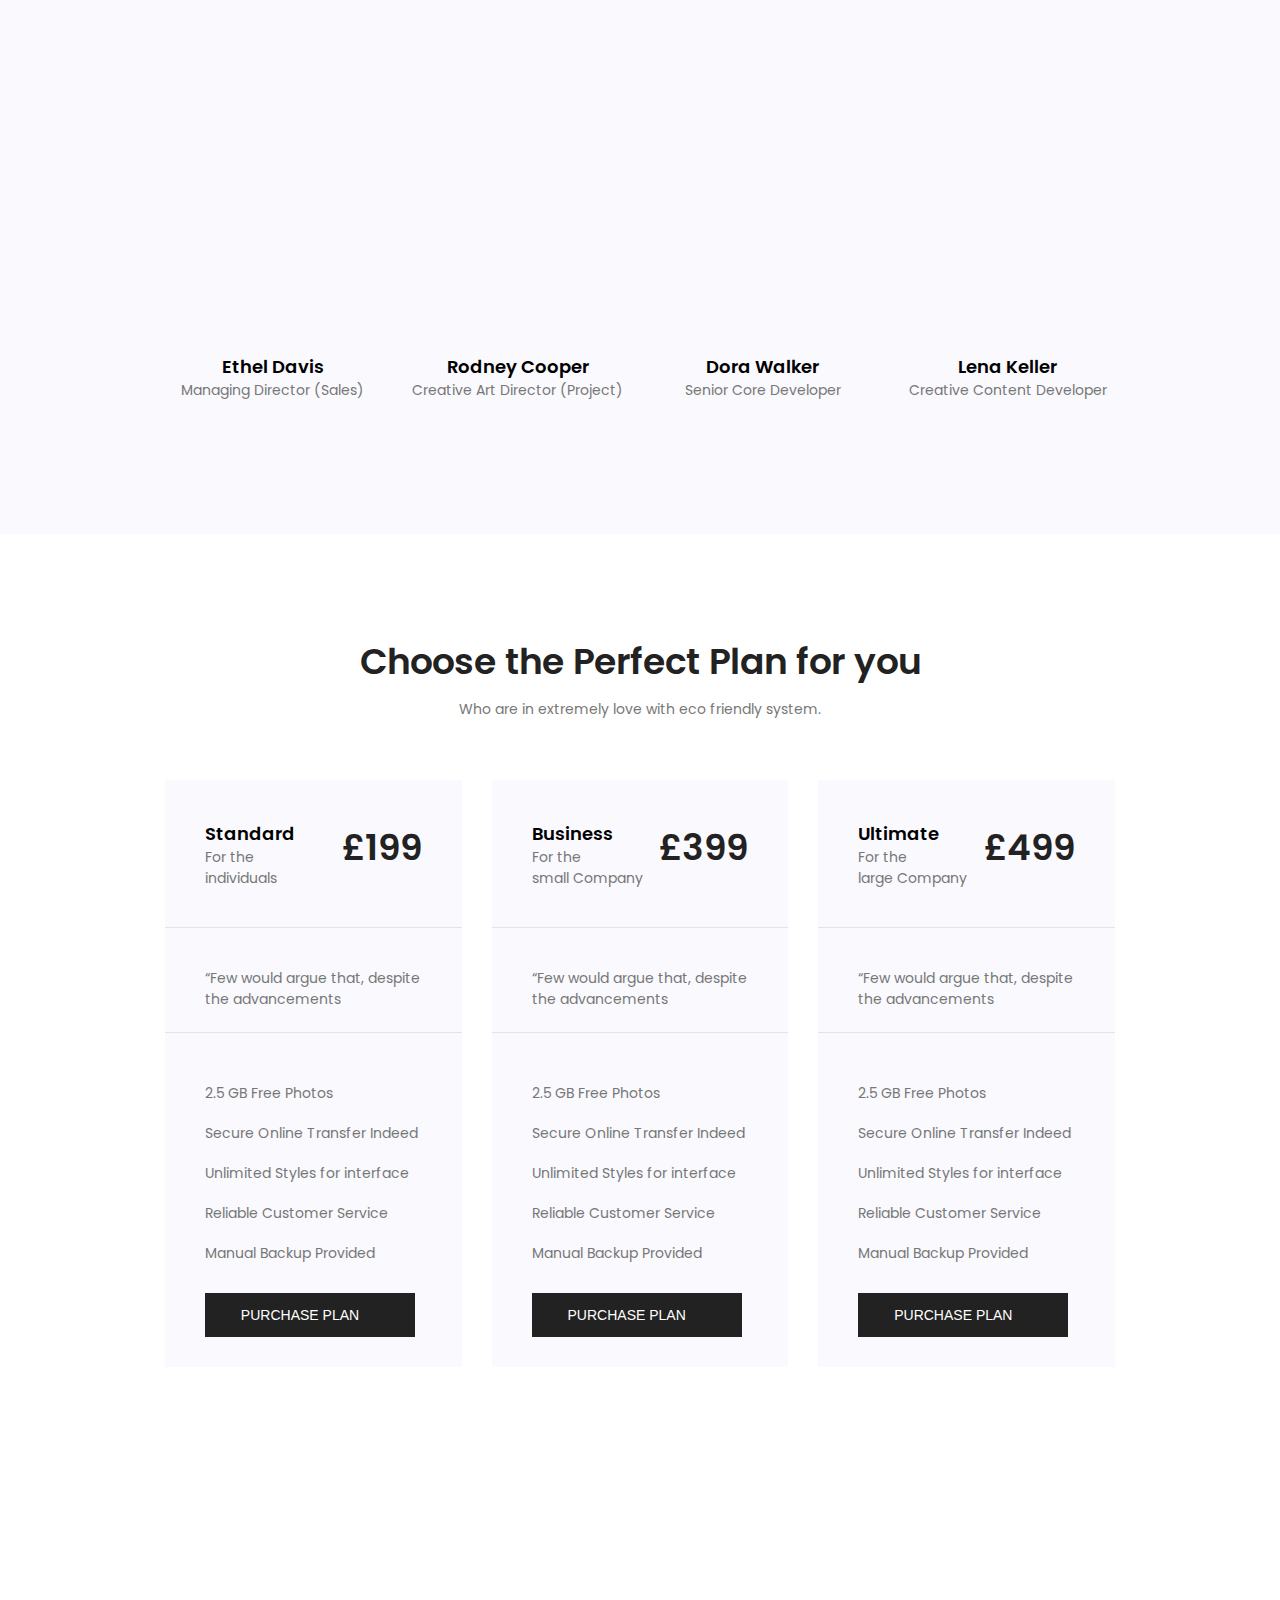
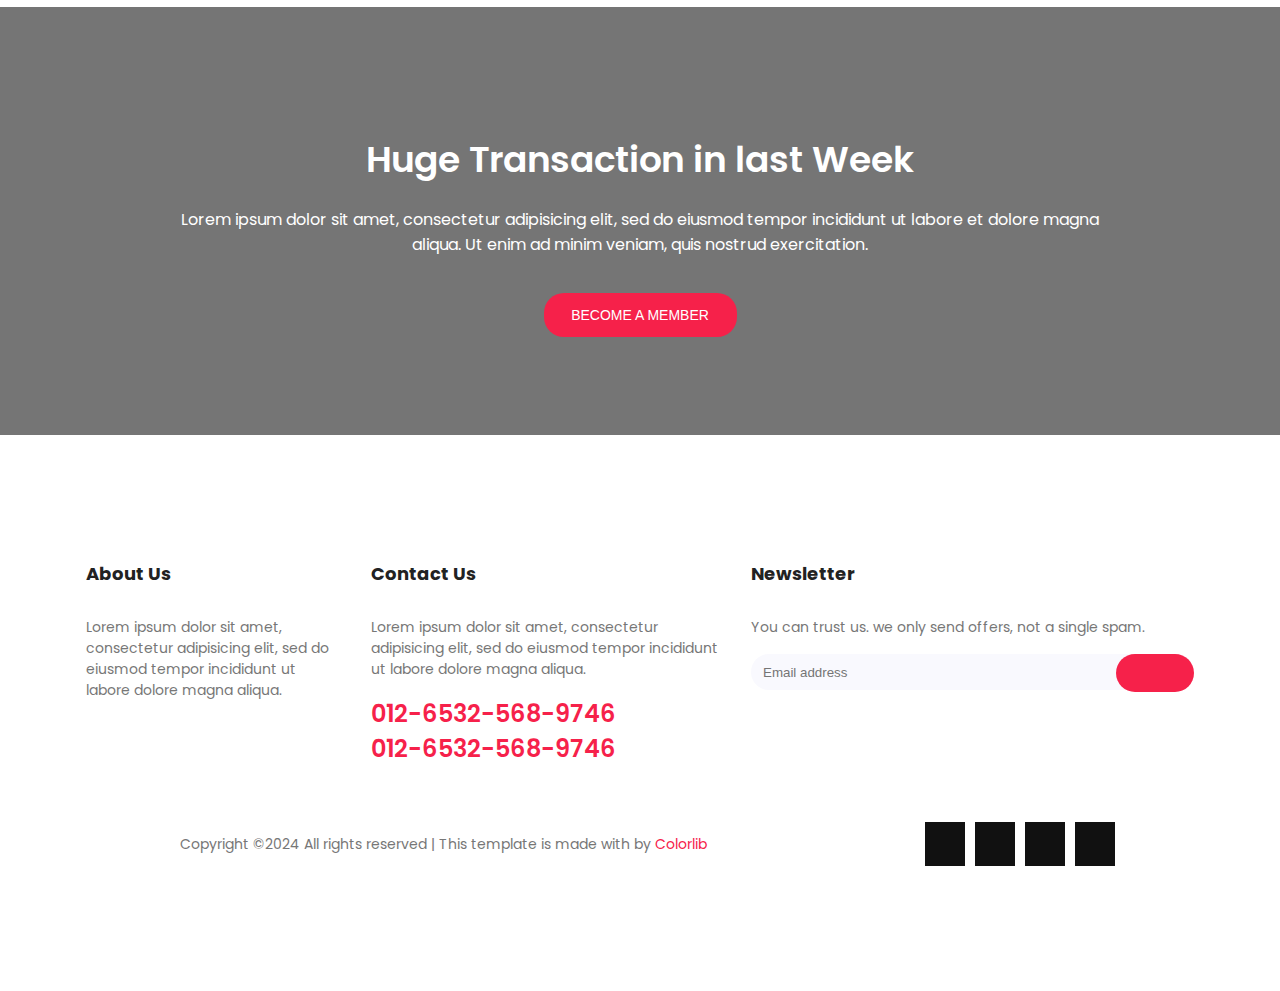
==== commit 4bd34359: "add responsiv.css & bugfix" ====
--- a/index.html
+++ b/index.html
@@ -6,6 +6,8 @@
     <meta name="viewport" content="width=device-width, initial-scale=1.0">
     <!-- * css main -->
     <link rel="stylesheet" href="style/style.css">
+    <!-- * responsiv css -->
+    <link rel="stylesheet" href="style/responsiv.css">
     <!-- ! bootstrap ico cdn -->
     <link rel="stylesheet" href="https://cdn.jsdelivr.net/npm/bootstrap-icons@1.3.0/font/bootstrap-icons.css">
     <!-- ! font awasome cdn -->
@@ -33,6 +35,7 @@
                     <i class="bi bi-telephone"></i>
                 </div>
             </div>
+            <i class="fa-solid fa-bars menu_icon" style="color: #f6214a;"></i>
         </div>
         <nav>
             <ul>
@@ -168,24 +171,30 @@
             <div class="card">
                 <img src="https://preview.colorlib.com/theme/gym/img/f1.jpg.webp" alt="">
                 <div class="descr">
-                    <p class="titleTop">BASIC & COMMON REPAIRS</p>
-                    <h3>Basic Revolutions</h3>
-                    <p class="titleBot">Computer users and programmers have become so accustomed to using Windows, even for the changing capabilities and the appearances of the graphical.</p>
+                    <div class="title">
+                        <p class="titleTop">BASIC & COMMON REPAIRS</p>
+                        <h3>Basic <br> Revolutions</h3>
+                    </div>
+                    <p class="titleBot">Computer users and programmers have become so accustomed to using Windows, even
+                        for the changing capabilities and the appearances of the graphical.</p>
                 </div>
             </div>
             <div class="card">
                 <img src="https://preview.colorlib.com/theme/gym/img/f2.jpg.webp" alt="">
                 <div class="descr">
-                    <p class="titleTop">BASIC & COMMON REPAIRS</p>
-                    <h3>Basic Revolutions</h3>
-                    <p class="titleBot">Computer users and programmers have become so accustomed to using Windows, even for the changing capabilities and the appearances of the graphical.</p>
+                    <div class="title">
+                        <p class="titleTop">BASIC & COMMON REPAIRS</p>
+                        <h3>Basic <br> Revolutions</h3>
+                    </div>
+                    <p class="titleBot">Computer users and programmers have become so accustomed to using Windows, even
+                        for the changing capabilities and the appearances of the graphical.</p>
                 </div>
             </div>
         </div>
         <div class="schedule__section">
             <h2>Schedule your Fitness Process</h2>
             <p>Who are in extremely love with eco friendly system.</p>
-            <table  cellspacing="0" >
+            <table cellspacing="0">
                 <thead>
                     <tr>
                         <th style="width: 322px;"><b>COURSE NAME</b></th>
@@ -199,51 +208,81 @@
                 <tbody>
                     <tr>
                         <td class="name">Fitness Aero</td>
-                        <td>1 строка</td>
-                        <td>1 строка</td>
-                        <td>1 строка</td>
-                        <td>1 строка</td>
-                        <td>1 строка</td>
+                        <td>10.00 <br>
+                            02.00</td>
+                        <td>10.00 <br>
+                            02.00</td>
+                        <td>10.00 <br>
+                            02.00</td>
+                        <td>10.00 <br>
+                            02.00</td>
+                        <td>10.00 <br>
+                            02.00</td>
                     </tr>
                     <tr>
                         <td class="name">Senior Fitness</td>
-                        <td>2 строка</td>
-                        <td>2 строка</td>
-                        <td>2 строка</td>
-                        <td>2 строка</td>
-                        <td>2 строка</td>
+                        <td>10.00 <br>
+                            02.00</td>
+                        <td>10.00 <br>
+                            02.00</td>
+                        <td>10.00 <br>
+                            02.00</td>
+                        <td>10.00 <br>
+                            02.00</td>
+                        <td>10.00 <br>
+                            02.00</td>
                     </tr>
                     <tr>
                         <td class="name">Fitness Aero</td>
-                        <td>3 строка</td>
-                        <td>3 строка</td>
-                        <td>3 строка</td>
-                        <td>3 строка</td>
-                        <td>3 строка</td>
+                        <td>10.00 <br>
+                            02.00</td>
+                        <td>10.00 <br>
+                            02.00</td>
+                        <td>10.00 <br>
+                            02.00</td>
+                        <td>10.00 <br>
+                            02.00</td>
+                        <td>10.00 <br>
+                            02.00</td>
                     </tr>
                     <tr>
                         <td class="name">Senior Fitness</td>
-                        <td>4 строка</td>
-                        <td>4 строка</td>
-                        <td>4 строка</td>
-                        <td>4 строка</td>
-                        <td>4 строка</td>
+                        <td>10.00 <br>
+                            02.00</td>
+                        <td>10.00 <br>
+                            02.00</td>
+                        <td>10.00 <br>
+                            02.00</td>
+                        <td>10.00 <br>
+                            02.00</td>
+                        <td>10.00 <br>
+                            02.00</td>
                     </tr>
                     <tr>
                         <td class="name">Fitness Aero</td>
-                        <td>5 строка</td>
-                        <td>5 строка</td>
-                        <td>5 строка</td>
-                        <td>5 строка</td>
-                        <td>5 строка</td>
+                        <td>10.00 <br>
+                            02.00</td>
+                        <td>10.00 <br>
+                            02.00</td>
+                        <td>10.00 <br>
+                            02.00</td>
+                        <td>10.00 <br>
+                            02.00</td>
+                        <td>10.00 <br>
+                            02.00</td>
                     </tr>
                     <tr>
                         <td class="name">Senior Fitness</td>
-                        <td>6 строка</td>
-                        <td>6 строка</td>
-                        <td>6 строка</td>
-                        <td>6 строка</td>
-                        <td>6 строка</td>
+                        <td>10.00 <br>
+                            02.00</td>
+                        <td>10.00 <br>
+                            02.00</td>
+                        <td>10.00 <br>
+                            02.00</td>
+                        <td>10.00 <br>
+                            02.00</td>
+                        <td>10.00 <br>
+                            02.00</td>
                     </tr>
                 </tbody>
             </table>
@@ -330,7 +369,7 @@
                     <div class="head">
                         <div class="title">
                             <h3>Standard</h3>
-                            <p>For the individuals</p>
+                            <p>For the <br> individuals</p>
                         </div>
                         <h4 class="price">£199</h4>
                     </div>
@@ -343,14 +382,15 @@
                             Unlimited Styles for interface <br>
                             Reliable Customer Service <br>
                             Manual Backup Provided</p>
-                        <button class="btn__plan"><span class="in_btn__plan">PURCHASE PLAN</span><i class="fa-solid fa-arrow-right"></i></button>
+                        <button class="btn__plan"><span class="in_btn__plan">PURCHASE PLAN</span><i
+                                class="fa-solid fa-arrow-right"></i></button>
                     </div>
                 </div>
                 <div class="card">
                     <div class="head">
                         <div class="title">
                             <h3>Business</h3>
-                            <p>For the small Company</p>
+                            <p>For the <br> small Company</p>
                         </div>
                         <h4 class="price">£399</h4>
                     </div>
@@ -363,14 +403,15 @@
                             Unlimited Styles for interface <br>
                             Reliable Customer Service <br>
                             Manual Backup Provided</p>
-                        <button class="btn__plan"><span class="in_btn__plan">PURCHASE PLAN</span><i class="fa-solid fa-arrow-right"></i></button>
+                        <button class="btn__plan"><span class="in_btn__plan">PURCHASE PLAN</span><i
+                                class="fa-solid fa-arrow-right"></i></button>
                     </div>
                 </div>
                 <div class="card">
                     <div class="head">
                         <div class="title">
                             <h3>Ultimate</h3>
-                            <p>For the large Company</p>
+                            <p>For the <br> large Company</p>
                         </div>
                         <h4 class="price">£499</h4>
                     </div>
@@ -383,7 +424,8 @@
                             Unlimited Styles for interface <br>
                             Reliable Customer Service <br>
                             Manual Backup Provided</p>
-                        <button class="btn__plan"><span class="in_btn__plan">PURCHASE PLAN</span><i class="fa-solid fa-arrow-right"></i></button>
+                        <button class="btn__plan"><span class="in_btn__plan">PURCHASE PLAN</span><i
+                                class="fa-solid fa-arrow-right"></i></button>
                     </div>
                 </div>
             </div>
@@ -395,9 +437,10 @@
             <img src="https://preview.colorlib.com/theme/gym/img/l4.png.webp" alt="">
             <img src="https://preview.colorlib.com/theme/gym/img/l5.png.webp" alt="">
         </div>
-        <div class="transaction__section">
+        <div class="container transaction__section">
             <h2>Huge Transaction in last Week</h2>
-            <p>Lorem ipsum dolor sit amet, consectetur adipisicing elit, sed do eiusmod tempor incididunt ut labore et dolore <br>
+            <p>Lorem ipsum dolor sit amet, consectetur adipisicing elit, sed do eiusmod tempor incididunt ut labore et
+                dolore
                 magna aliqua. Ut enim ad minim veniam, quis nostrud exercitation.</p>
             <button>BECOME A MEMBER</button>
         </div>
@@ -406,11 +449,13 @@
                 <div class="unit">
                     <div class="box about">
                         <h3>About Us</h3>
-                        <p>Lorem ipsum dolor sit amet, consectetur adipisicing elit, sed do eiusmod tempor incididunt ut labore dolore magna aliqua.</p>
+                        <p>Lorem ipsum dolor sit amet, consectetur adipisicing elit, sed do eiusmod tempor incididunt ut
+                            labore dolore magna aliqua.</p>
                     </div>
                     <div class="box contact">
                         <h3>Contact Us</h3>
-                        <p>Lorem ipsum dolor sit amet, consectetur adipisicing elit, sed do eiusmod tempor incididunt ut labore dolore magna aliqua.</p>
+                        <p>Lorem ipsum dolor sit amet, consectetur adipisicing elit, sed do eiusmod tempor incididunt ut
+                            labore dolore magna aliqua.</p>
                         <p class="tel">012-6532-568-9746 <br> 012-6532-568-9746</p>
                     </div>
                     <div class="box news">
--- a/style/style.css
+++ b/style/style.css
@@ -70,6 +70,10 @@
     color: white;
 }
 
+.header__section .menu_icon {
+    display: none;
+}
+
 nav {
     width: 100%;
 }
@@ -91,6 +95,8 @@
 nav ul li a:hover {
     color: var(--red);
 }
+
+
 
 nav ul li:last-of-type:hover .fa-angle-down {
     color: var(--red);
@@ -156,7 +162,7 @@
 .care__section .unit .card {
     margin-top: 70px;
     width: 350px;
-    height: 275px;
+    min-height: 275px;
     padding: 40px 30px 30px;
     display: flex;
     flex-direction: column;
@@ -185,7 +191,6 @@
 
 .calculator__section {
     width: 100%;
-    height: 425px;
     background-color: var(--red);
     padding-top: 100px;
 }
@@ -215,6 +220,7 @@
     background: transparent;
     border: 1px solid #f96481;
     outline: none;
+    margin-bottom: 100px;
 }
 .calculator__section form input::placeholder {
     color: white;
@@ -347,10 +353,11 @@
     width: 320px;
     height: 285px;
     object-fit: cover;
+    margin-right: 35px;
 }
 
 .revolutions__section .descr {
-    padding: 0 70px;
+    padding: 0 0px;
 }
 
 .revolutions__section .descr .titleTop {
@@ -603,7 +610,6 @@
     display: flex;
     justify-content: center;
     gap: 30px;
-    height: 350px;
     padding-top: 120px;
     padding-bottom: 120px;
 }
@@ -638,10 +644,12 @@
 }
 
 .transaction__section p {
+    margin: 0 auto;
     text-align: center;
     color: white;
     padding: 20px 0;
     margin-bottom: 16px;
+    max-width: 1110px;
 }
 
 .transaction__section button {
@@ -720,6 +728,12 @@
     cursor: pointer;
 }
 
+footer .about p {
+    width: 255px;
+}
+footer .contact p {
+    width: 350px;
+}
 .footer_bottom {
     display: flex;
     justify-content: space-between;
--- a/style/responsiv.css
+++ b/style/responsiv.css
@@ -0,0 +1,254 @@
+@media screen and (max-width: 1245px) {
+    .revolutions__section {
+        height: 570px;
+        display: flex;
+        justify-content: center;
+        flex-direction: column;
+    }
+    .revolutions__section .card {
+        width: 100%;
+        justify-content: center;
+        gap: 35px;
+    }
+    .revolutions__section .card:nth-child(2) {
+        flex-direction: row-reverse;
+    }
+    .revolutions__section .card img {
+        margin-right: 0;
+        margin-left: 0;
+    }
+    .care__section .unit .card {
+        margin-top: 70px;
+        width: 350px;
+        height: 330px;
+    }
+}
+
+@media screen and (max-width: 1159px) {
+    footer .unit {
+        flex-direction: column;
+        justify-content: center;
+        align-items: baseline;
+        gap: 50px;
+    }
+    .partners__section {
+        flex-wrap: wrap;
+    }
+    .container {
+        padding-right: 80px;
+        padding-left: 80px;
+        transition: .3s;
+    }
+    .plan__container .unit {
+        margin-top: 60px;
+        display: flex;
+        justify-content: center;
+        align-items: center;
+        gap: 30px;
+        flex-direction: column;
+    }
+}
+
+
+@media screen and (max-width: 908px) {
+    .transaction__section {
+        padding-top: 90px;
+        background: linear-gradient(rgba(0, 0, 0, 0.543),rgba(0, 0, 0, 0.543)), url('https://preview.colorlib.com/theme/gym/img/callto-bg.jpg.webp');
+        background-repeat: no-repeat;
+        background-size: cover;
+        background-position: center;
+        width: 100%;
+        height: 428px;
+    }
+}
+
+
+@media screen and (max-width: 872px) {
+    .container {
+        padding-right: 20px;
+        padding-left: 20px;
+        transition: .3s;
+    }
+    .care__section .unit {
+        flex-direction: column;
+        align-items: center;
+        gap: 40px;
+    }
+    .care__section .unit .card {
+        height: 275px;
+        margin-top: 0;
+        width: 450px;
+    }
+}
+
+@media screen and (max-width: 722px) {
+    .trainers__section .unit {
+        display: flex;
+        justify-content: center;
+        gap: 30px;
+        margin-top: 70px;
+        flex-wrap: wrap;
+    }
+    .main_top__section h1 {
+        text-align: center;
+        color: white;
+        font-size: 40px;
+        line-height: 45px;
+        transition: .3s
+    }
+}
+
+@media screen and (max-width: 700px) {
+    .header__section p {
+        display: none;
+    }
+    .header__section .phone{
+        display: none;
+    }
+    .header__section {
+        justify-content: center;
+    }
+    .header__section .menu_icon {
+        display: block;
+        position: absolute;
+        right: 40px
+    }
+    nav {
+        display: none;
+    }
+    .calculator__section form {
+        margin-top: 30px;
+        flex-wrap: wrap;
+    }
+    .calculator__section {
+        width: 100%;
+        height: 425px;
+        padding-top: 40px;
+    }
+    .calculator__section form input {
+        margin-bottom: 0;
+    }
+}
+
+@media screen and (max-width: 605px) {
+    .revolutions__section .card {
+        width: 100%;
+        justify-content: center;
+        gap: 15px;
+        flex-direction: column;
+        align-items: center;
+    }
+    .revolutions__section .card img {
+        width: 100%;
+    }
+    .revolutions__section .card:nth-child(2) {
+        flex-direction: column;
+    }
+    .revolutions__section {
+        height: 920px;
+        display: flex;
+        justify-content: space-between;
+        flex-direction: column;
+        gap: 25px;
+    }
+    .revolutions__section .descr {
+        display: flex;
+        gap: 20px;
+        margin-bottom: 10px;
+    }
+} 
+
+@media screen and (max-width: 580px) {
+    .transaction__section {
+        padding-top: 40px;
+    }
+    .transaction__section h2 {
+        font-size: 25px;
+    }
+    .care__section {
+        padding-top: 30px;
+    }
+    .care__section h2{
+        font-size: 25px;
+    }
+    .calculator__section h2 {
+        font-size: 25px;
+    }
+    .courses__section {
+        padding-top: 30px;
+        padding-bottom: 50px;
+    }
+    .courses__section h2 {
+        font-size: 25px;
+    }
+    .schedule__section {
+        padding-top: 30px;
+        padding-bottom: 30px;
+    }
+    .schedule__section h2 {
+        font-size: 25px;
+    }
+    .schedule__section table {
+        margin-top: 20px;
+        margin-right: 10px;
+        margin-left: 10px;
+    }
+    .trainers__section {
+        padding-top: 30px;
+        padding-bottom: 30px;
+    }
+    .trainers__section h2 {
+        font-size: 25px;
+    }
+    .plan__container {
+        padding-top: 30px;
+        padding-bottom: 30px;
+    }
+    .plan__container h2 {
+        font-size: 25px;
+    }
+    .partners__section {
+        padding-top: 30px;
+        padding-bottom: 30px;
+    }
+    .partners__section img {
+        width: 100px;
+    }
+    footer .box .input input {
+        width: 300px;
+    }
+    footer .box .input {
+        width: 300px;
+    }
+    .footer_bottom {
+        display: flex;
+        justify-content: space-between;
+        height: 44px;
+        width: 100%;
+        flex-direction: column;
+        margin-top: 80px;
+        gap: 20px;
+        align-items: center
+    }
+}
+
+@media screen and (max-width: 500px) {
+    .revolutions__section {
+        height: 1180px;
+        flex-direction: column;
+        gap: 0;
+    }
+    .revolutions__section .descr {
+        display: block;
+    }
+    .care__section .unit .card {
+        height: 275px;
+        margin-top: 0;
+        width: 350px;
+    }
+}
+@media screen and (max-width: 430px) {
+    footer .contact p {
+        width: 280px;
+    }
+}